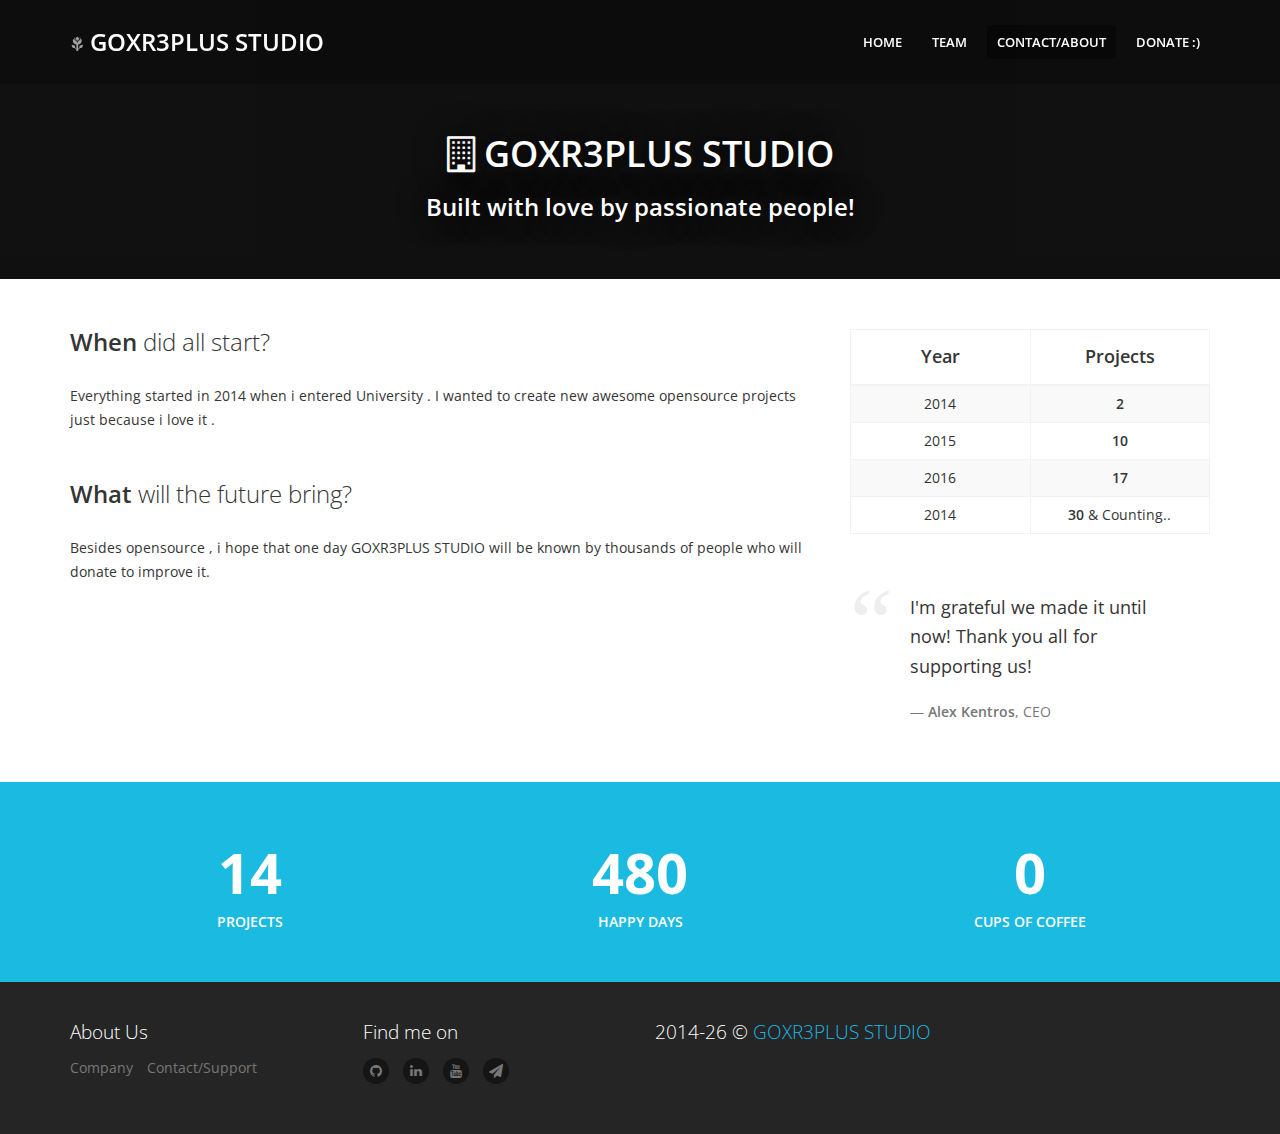
==== about.html @ ad584590 "New Website" ====
<!DOCTYPE html>
<!--[if IE 8]>         <html class="no-js lt-ie9"> <![endif]-->
<!--[if gt IE 8]><!-->
<html class="no-js">
<!--<![endif]-->

<head>
    <meta charset="utf-8">

    <title>GOXR3PLUS STUDIO</title>

    <meta name="description" content="GOXR3PLUS STUDIO">
    <meta name="author" content="GOXR3PLUS STUDIO">
    <meta name="robots" content="noindex, nofollow">

    <meta name="viewport" content="width=device-width,initial-scale=1,maximum-scale=1.0">

    <!-- Icons -->
    <!-- The following icons can be replaced with your own, they are used by desktop and mobile browsers -->
    <link rel="shortcut icon" href="img/favicon.ico">
    <!-- END Icons -->

    <!-- Stylesheets -->
    <!-- Bootstrap is included in its original form, unaltered -->
    <link rel="stylesheet" href="css/bootstrap.min.css">

    <!-- Related styles of various icon packs and plugins -->
    <link rel="stylesheet" href="css/plugins.css">

    <!-- The main stylesheet of this template. All Bootstrap overwrites are defined in here -->
    <link rel="stylesheet" href="css/main.css">

    <!-- The themes stylesheet of this template (for using specific theme color in individual elements - must included last) -->
    <link rel="stylesheet" href="css/themes.css">
    <!-- END Stylesheets -->

    <!-- Modernizr (browser feature detection library) & Respond.js (Enable responsive CSS code on browsers that don't support it, eg IE8) -->
    <script src="js/vendor/modernizr-2.7.1-respond-1.4.2.min.js"></script>
</head>

<body>
    <!-- Page Container -->
    <!-- In the PHP version you can set the following options from inc/config file -->
    <!-- 'boxed' class for a boxed layout -->
    <div id="page-container">
        <!-- Site Header -->
        <header>
            <div class="container">
                <!-- Site Logo -->
                <a href="index.html" class="site-logo">
                        <i class="gi gi-flower"></i> <strong>GOXR3PLUS STUDIO</strong>
                    </a>
                <!-- Site Logo -->

                <!-- Site Navigation -->
                <nav>
                    <!-- Menu Toggle -->
                    <!-- Toggles menu on small screens -->
                    <a href="javascript:void(0)" class="btn btn-default site-menu-toggle visible-xs visible-sm">
                            <i class="fa fa-bars"></i>
                        </a>
                    <!-- END Menu Toggle -->

                    <!-- Main Menu -->
                    <ul class="site-nav">
                        <!-- Toggles menu on small screens -->
                        <li class="visible-xs visible-sm">
                            <a href="javascript:void(0)" class="site-menu-toggle text-center">
                                    <i class="fa fa-times"></i>
                                </a>
                        </li>
                        <!-- END Menu Toggle -->
                        <li>
                            <a href="index.html">Home</a>
                        </li>
                        <li>
                            <a href="team.html">Team</a>
                        </li>
                        <li class="active">
                            <a href="about.html">Contact/About</a>
                        </li>
                        <li>
                            <a href="https://www.paypal.me/GOXR3PLUSCOMPANY" target="_blank">Donate :)</a>
                        </li>
                    </ul>
                    <!-- END Main Menu -->
                </nav>
                <!-- END Site Navigation -->
            </div>
        </header>
        <!-- END Site Header -->

        <!-- Media Container -->
        <div class="media-container">
            <!-- Intro -->
            <section class="site-section site-section-light site-section-top">
                <div class="container">
                    <h1 class="text-center animation-slideDown"><i class="fa fa-building-o"></i> <strong>GOXR3PLUS STUDIO</strong></h1>
                    <h2 class="h3 text-center animation-slideUp"><strong>Built with love by passionate people!</strong></h2>
                </div>
            </section>
            <!-- END Intro -->

            <!-- Gmaps.js (initialized in js/pages/about.js), for more examples you can check out http://hpneo.github.io/gmaps/examples.html -->
            <div id="gmap-top" class="media-map"></div>
        </div>
        <!-- END Media Container -->

        <!-- Company Info -->
        <section class="site-content site-section">
            <div class="container">
                <div class="row">
                    <div class="col-sm-8">
                        <div class="site-block">
                            <h3 class="site-heading"><strong>When</strong> did all start?</h3>
                            <p>Everything started in 2014 when i entered University . I wanted to create new awesome opensource projects just because i love it .</p>
                        </div>
                        <div class="site-block">
                            <h3 class="site-heading"><strong>What</strong> will the future bring?</h3>
                            <p>Besides opensource , i hope that one day GOXR3PLUS STUDIO will be known by thousands of people who will donate to improve it.</p>
                        </div>
                    </div>
                    <div class="col-sm-4">
                        <div class="site-block">
                            <table class="table table-bordered table-striped text-center">
                                <thead>
                                    <tr>
                                        <th class="text-center">Year</th>
                                        <th class="text-center">Projects</th>
                                    </tr>
                                </thead>
                                <tbody>
                                    <tr>
                                        <td style="width: 50%;">2014</td>
                                        <td><strong>2</strong></td>
                                    </tr>
                                    <tr>
                                        <td>2015</td>
                                        <td><strong>10</strong></td>
                                    </tr>
                                    <tr>
                                        <td>2016</td>
                                        <td><strong>17</strong></td>
                                    </tr>
                                    <tr>
                                        <td>2014</td>
                                        <td><strong>30</strong> &amp; Counting..</td>
                                    </tr>
                                </tbody>
                            </table>
                        </div>
                        <div class="site-block">
                            <blockquote>
                                <p>I'm grateful we made it until now! Thank you all for supporting us!</p>
                                <footer><strong>Alex Kentros</strong>, CEO</footer>
                            </blockquote>
                        </div>
                    </div>
                </div>
            </div>
        </section>
        <!-- END Company Info -->

        <!-- Quick Stats -->
        <section class="site-content site-section themed-background">
            <div class="container">
                <!-- Stats Row -->
                <!-- CountTo (initialized in js/app.js), for more examples you can check out https://github.com/mhuggins/jquery-countTo -->
                <div class="row" id="counters">
                    <div class="col-sm-6 col-md-4">
                        <div class="counter site-block">
                            <span data-toggle="countTo" data-to="30" data-after="+"></span>
                            <small>Projects</small>
                        </div>
                    </div>
                    <div class="col-sm-6 col-md-4">
                        <div class="counter site-block">
                            <span data-toggle="countTo" data-to="1000" data-after="+"></span>
                            <small>Happy Days</small>
                        </div>
                    </div>
                    <div class="col-sm-6 col-md-4">
                        <div class="counter site-block">
                            <span data-toggle="countTo" data-to="0"></span>
                            <small>Cups of Coffee</small>
                        </div>
                    </div>
                </div>
                <!-- END Stats Row -->
            </div>
        </section>
        <!-- END Quick Stats -->


        <!-- Footer -->
        <footer class="site-footer site-section">
            <div class="container">
                <!-- Footer Links -->
                <div class="row">
                    <div class="col-sm-6 col-md-3">
                        <h4 class="footer-heading">About Us</h4>
                        <ul class="footer-nav list-inline">
                            <li><a href="team.html">Company</a></li>
                            <li><a href="about.html">Contact/Support</a></li>
                        </ul>
                    </div>
                    <div class="col-sm-6 col-md-3">
                        <h4 class="footer-heading">Find me on</h4>
                        <ul class="footer-nav footer-nav-social list-inline">
                            <li><a href="https://github.com/goxr3plus" target="_blank"><i class="fa fa-github"></i></a></li>
                            <li><a href="https://gr.linkedin.com/in/alexander-kentros-042807121" target="_blank"><i class="fa fa-linkedin"></i></a></li>
                            <li><a href="https://www.youtube.com/channel/UCj7qnP36Ye7gsiqvhA3eALw" target="_blank"><i class="fa fa-youtube"></i></a></li>
                            <li><a href="goxr3plus@gmail.com" target="_blank"><i class="fa fa-send"></i></a></li>
                        </ul>
                    </div>
                    <div class="col-sm-6 col-md-6">
                        <h4 class="footer-heading"><span id="year-copy">2014</span> &copy; <a href="http://www.goxr3plus.co.nf" target="_blank">GOXR3PLUS STUDIO</a></h4>
                    </div>
                </div>
                <!-- END Footer Links -->
            </div>
        </footer>
        <!-- END Footer -->
    </div>
    <!-- END Page Container -->

    <!-- Scroll to top link, initialized in js/app.js - scrollToTop() -->
    <a href="#" id="to-top"><i class="fa fa-angle-up"></i></a>

    <!-- Include Jquery library from Google's CDN but if something goes wrong get Jquery from local file (Remove 'http:' if you have SSL) -->
    <script src="http://ajax.googleapis.com/ajax/libs/jquery/1.11.1/jquery.min.js"></script>
    <script>
        !window.jQuery && document.write(decodeURI('%3Cscript src="js/vendor/jquery-1.11.1.min.js"%3E%3C/script%3E'));

    </script>

    <!-- Bootstrap.js, Jquery plugins and Custom JS code -->
    <script src="js/vendor/bootstrap.min.js"></script>
    <script src="js/plugins.js"></script>
    <script src="js/app.js"></script>

    <!-- Google Maps API + Gmaps Plugin, must be loaded in the page you would like to use maps (Remove 'http:' if you have SSL) -->
    <script src="http://maps.google.com/maps/api/js?sensor=true"></script>
    <script src="js/helpers/gmaps.min.js"></script>

    <!-- Load and execute javascript code used only in this page -->
    <script src="js/pages/about.js"></script>
    <script>
        $(function() {
            About.init();
        });

    </script>
</body>

</html>
---- css/plugins.css ----
/*
 *  Document   : plugins.css
 *  Author     : Various
 *  Description: Stylesheet of various plugins in one file for consistency.
 *
 *  Includes (with shortcode):
 *      (#01fas) Font Awesome
 *      (#02gps) Glyphicons PRO
 *      (#03cas) CSS3 ANIMATION CHEAT SHEET
 *      (#04mps) Magnific Popup
 */

/*
=================================================================
(#01fas)  Font Awesome 4.1.0 by @davegandy - http://fontawesome.io - @fontawesome

License - http://fontawesome.io/license (Font: SIL OFL 1.1, CSS: MIT License)
=================================================================
 */
@font-face{font-family:'FontAwesome';src:url('fonts/fontawesome/fontawesome-webfont.eot?v=4.1.0');src:url('fonts/fontawesome/fontawesome-webfont.eot?#iefix&v=4.1.0') format('embedded-opentype'),url('fonts/fontawesome/fontawesome-webfont.woff?v=4.1.0') format('woff'),url('fonts/fontawesome/fontawesome-webfont.ttf?v=4.1.0') format('truetype'),url('fonts/fontawesome/fontawesome-webfont.svg?v=4.1.0#fontawesomeregular') format('svg');font-weight:normal;font-style:normal}.fa{display:inline-block;font-family:FontAwesome;font-style:normal;font-weight:normal;line-height:1;-webkit-font-smoothing:antialiased;-moz-osx-font-smoothing:grayscale}.fa-lg{font-size:1.33333333em;line-height:.75em;vertical-align:-15%}.fa-2x{font-size:2em}.fa-3x{font-size:3em}.fa-4x{font-size:4em}.fa-5x{font-size:5em}.fa-fw{width:1.28571429em;text-align:center}.fa-ul{padding-left:0;margin-left:2.14285714em;list-style-type:none}.fa-ul>li{position:relative}.fa-li{position:absolute;left:-2.14285714em;width:2.14285714em;top:.14285714em;text-align:center}.fa-li.fa-lg{left:-1.85714286em}.fa-border{padding:.2em .25em .15em;border:solid .08em #eee;border-radius:.1em}.pull-right{float:right}.pull-left{float:left}.fa.pull-left{margin-right:.3em}.fa.pull-right{margin-left:.3em}.fa-spin{-webkit-animation:spin 2s infinite linear;-moz-animation:spin 2s infinite linear;-o-animation:spin 2s infinite linear;animation:spin 2s infinite linear}@-moz-keyframes spin{0%{-moz-transform:rotate(0deg)}100%{-moz-transform:rotate(359deg)}}@-webkit-keyframes spin{0%{-webkit-transform:rotate(0deg)}100%{-webkit-transform:rotate(359deg)}}@-o-keyframes spin{0%{-o-transform:rotate(0deg)}100%{-o-transform:rotate(359deg)}}@keyframes spin{0%{-webkit-transform:rotate(0deg);transform:rotate(0deg)}100%{-webkit-transform:rotate(359deg);transform:rotate(359deg)}}.fa-rotate-90{filter:progid:DXImageTransform.Microsoft.BasicImage(rotation=1);-webkit-transform:rotate(90deg);-moz-transform:rotate(90deg);-ms-transform:rotate(90deg);-o-transform:rotate(90deg);transform:rotate(90deg)}.fa-rotate-180{filter:progid:DXImageTransform.Microsoft.BasicImage(rotation=2);-webkit-transform:rotate(180deg);-moz-transform:rotate(180deg);-ms-transform:rotate(180deg);-o-transform:rotate(180deg);transform:rotate(180deg)}.fa-rotate-270{filter:progid:DXImageTransform.Microsoft.BasicImage(rotation=3);-webkit-transform:rotate(270deg);-moz-transform:rotate(270deg);-ms-transform:rotate(270deg);-o-transform:rotate(270deg);transform:rotate(270deg)}.fa-flip-horizontal{filter:progid:DXImageTransform.Microsoft.BasicImage(rotation=0, mirror=1);-webkit-transform:scale(-1, 1);-moz-transform:scale(-1, 1);-ms-transform:scale(-1, 1);-o-transform:scale(-1, 1);transform:scale(-1, 1)}.fa-flip-vertical{filter:progid:DXImageTransform.Microsoft.BasicImage(rotation=2, mirror=1);-webkit-transform:scale(1, -1);-moz-transform:scale(1, -1);-ms-transform:scale(1, -1);-o-transform:scale(1, -1);transform:scale(1, -1)}.fa-stack{position:relative;display:inline-block;width:2em;height:2em;line-height:2em;vertical-align:middle}.fa-stack-1x,.fa-stack-2x{position:absolute;left:0;width:100%;text-align:center}.fa-stack-1x{line-height:inherit}.fa-stack-2x{font-size:2em}.fa-inverse{color:#fff}.fa-glass:before{content:"\f000"}.fa-music:before{content:"\f001"}.fa-search:before{content:"\f002"}.fa-envelope-o:before{content:"\f003"}.fa-heart:before{content:"\f004"}.fa-star:before{content:"\f005"}.fa-star-o:before{content:"\f006"}.fa-user:before{content:"\f007"}.fa-film:before{content:"\f008"}.fa-th-large:before{content:"\f009"}.fa-th:before{content:"\f00a"}.fa-th-list:before{content:"\f00b"}.fa-check:before{content:"\f00c"}.fa-times:before{content:"\f00d"}.fa-search-plus:before{content:"\f00e"}.fa-search-minus:before{content:"\f010"}.fa-power-off:before{content:"\f011"}.fa-signal:before{content:"\f012"}.fa-gear:before,.fa-cog:before{content:"\f013"}.fa-trash-o:before{content:"\f014"}.fa-home:before{content:"\f015"}.fa-file-o:before{content:"\f016"}.fa-clock-o:before{content:"\f017"}.fa-road:before{content:"\f018"}.fa-download:before{content:"\f019"}.fa-arrow-circle-o-down:before{content:"\f01a"}.fa-arrow-circle-o-up:before{content:"\f01b"}.fa-inbox:before{content:"\f01c"}.fa-play-circle-o:before{content:"\f01d"}.fa-rotate-right:before,.fa-repeat:before{content:"\f01e"}.fa-refresh:before{content:"\f021"}.fa-list-alt:before{content:"\f022"}.fa-lock:before{content:"\f023"}.fa-flag:before{content:"\f024"}.fa-headphones:before{content:"\f025"}.fa-volume-off:before{content:"\f026"}.fa-volume-down:before{content:"\f027"}.fa-volume-up:before{content:"\f028"}.fa-qrcode:before{content:"\f029"}.fa-barcode:before{content:"\f02a"}.fa-tag:before{content:"\f02b"}.fa-tags:before{content:"\f02c"}.fa-book:before{content:"\f02d"}.fa-bookmark:before{content:"\f02e"}.fa-print:before{content:"\f02f"}.fa-camera:before{content:"\f030"}.fa-font:before{content:"\f031"}.fa-bold:before{content:"\f032"}.fa-italic:before{content:"\f033"}.fa-text-height:before{content:"\f034"}.fa-text-width:before{content:"\f035"}.fa-align-left:before{content:"\f036"}.fa-align-center:before{content:"\f037"}.fa-align-right:before{content:"\f038"}.fa-align-justify:before{content:"\f039"}.fa-list:before{content:"\f03a"}.fa-dedent:before,.fa-outdent:before{content:"\f03b"}.fa-indent:before{content:"\f03c"}.fa-video-camera:before{content:"\f03d"}.fa-photo:before,.fa-image:before,.fa-picture-o:before{content:"\f03e"}.fa-pencil:before{content:"\f040"}.fa-map-marker:before{content:"\f041"}.fa-adjust:before{content:"\f042"}.fa-tint:before{content:"\f043"}.fa-edit:before,.fa-pencil-square-o:before{content:"\f044"}.fa-share-square-o:before{content:"\f045"}.fa-check-square-o:before{content:"\f046"}.fa-arrows:before{content:"\f047"}.fa-step-backward:before{content:"\f048"}.fa-fast-backward:before{content:"\f049"}.fa-backward:before{content:"\f04a"}.fa-play:before{content:"\f04b"}.fa-pause:before{content:"\f04c"}.fa-stop:before{content:"\f04d"}.fa-forward:before{content:"\f04e"}.fa-fast-forward:before{content:"\f050"}.fa-step-forward:before{content:"\f051"}.fa-eject:before{content:"\f052"}.fa-chevron-left:before{content:"\f053"}.fa-chevron-right:before{content:"\f054"}.fa-plus-circle:before{content:"\f055"}.fa-minus-circle:before{content:"\f056"}.fa-times-circle:before{content:"\f057"}.fa-check-circle:before{content:"\f058"}.fa-question-circle:before{content:"\f059"}.fa-info-circle:before{content:"\f05a"}.fa-crosshairs:before{content:"\f05b"}.fa-times-circle-o:before{content:"\f05c"}.fa-check-circle-o:before{content:"\f05d"}.fa-ban:before{content:"\f05e"}.fa-arrow-left:before{content:"\f060"}.fa-arrow-right:before{content:"\f061"}.fa-arrow-up:before{content:"\f062"}.fa-arrow-down:before{content:"\f063"}.fa-mail-forward:before,.fa-share:before{content:"\f064"}.fa-expand:before{content:"\f065"}.fa-compress:before{content:"\f066"}.fa-plus:before{content:"\f067"}.fa-minus:before{content:"\f068"}.fa-asterisk:before{content:"\f069"}.fa-exclamation-circle:before{content:"\f06a"}.fa-gift:before{content:"\f06b"}.fa-leaf:before{content:"\f06c"}.fa-fire:before{content:"\f06d"}.fa-eye:before{content:"\f06e"}.fa-eye-slash:before{content:"\f070"}.fa-warning:before,.fa-exclamation-triangle:before{content:"\f071"}.fa-plane:before{content:"\f072"}.fa-calendar:before{content:"\f073"}.fa-random:before{content:"\f074"}.fa-comment:before{content:"\f075"}.fa-magnet:before{content:"\f076"}.fa-chevron-up:before{content:"\f077"}.fa-chevron-down:before{content:"\f078"}.fa-retweet:before{content:"\f079"}.fa-shopping-cart:before{content:"\f07a"}.fa-folder:before{content:"\f07b"}.fa-folder-open:before{content:"\f07c"}.fa-arrows-v:before{content:"\f07d"}.fa-arrows-h:before{content:"\f07e"}.fa-bar-chart-o:before{content:"\f080"}.fa-twitter-square:before{content:"\f081"}.fa-facebook-square:before{content:"\f082"}.fa-camera-retro:before{content:"\f083"}.fa-key:before{content:"\f084"}.fa-gears:before,.fa-cogs:before{content:"\f085"}.fa-comments:before{content:"\f086"}.fa-thumbs-o-up:before{content:"\f087"}.fa-thumbs-o-down:before{content:"\f088"}.fa-star-half:before{content:"\f089"}.fa-heart-o:before{content:"\f08a"}.fa-sign-out:before{content:"\f08b"}.fa-linkedin-square:before{content:"\f08c"}.fa-thumb-tack:before{content:"\f08d"}.fa-external-link:before{content:"\f08e"}.fa-sign-in:before{content:"\f090"}.fa-trophy:before{content:"\f091"}.fa-github-square:before{content:"\f092"}.fa-upload:before{content:"\f093"}.fa-lemon-o:before{content:"\f094"}.fa-phone:before{content:"\f095"}.fa-square-o:before{content:"\f096"}.fa-bookmark-o:before{content:"\f097"}.fa-phone-square:before{content:"\f098"}.fa-twitter:before{content:"\f099"}.fa-facebook:before{content:"\f09a"}.fa-github:before{content:"\f09b"}.fa-unlock:before{content:"\f09c"}.fa-credit-card:before{content:"\f09d"}.fa-rss:before{content:"\f09e"}.fa-hdd-o:before{content:"\f0a0"}.fa-bullhorn:before{content:"\f0a1"}.fa-bell:before{content:"\f0f3"}.fa-certificate:before{content:"\f0a3"}.fa-hand-o-right:before{content:"\f0a4"}.fa-hand-o-left:before{content:"\f0a5"}.fa-hand-o-up:before{content:"\f0a6"}.fa-hand-o-down:before{content:"\f0a7"}.fa-arrow-circle-left:before{content:"\f0a8"}.fa-arrow-circle-right:before{content:"\f0a9"}.fa-arrow-circle-up:before{content:"\f0aa"}.fa-arrow-circle-down:before{content:"\f0ab"}.fa-globe:before{content:"\f0ac"}.fa-wrench:before{content:"\f0ad"}.fa-tasks:before{content:"\f0ae"}.fa-filter:before{content:"\f0b0"}.fa-briefcase:before{content:"\f0b1"}.fa-arrows-alt:before{content:"\f0b2"}.fa-group:before,.fa-users:before{content:"\f0c0"}.fa-chain:before,.fa-link:before{content:"\f0c1"}.fa-cloud:before{content:"\f0c2"}.fa-flask:before{content:"\f0c3"}.fa-cut:before,.fa-scissors:before{content:"\f0c4"}.fa-copy:before,.fa-files-o:before{content:"\f0c5"}.fa-paperclip:before{content:"\f0c6"}.fa-save:before,.fa-floppy-o:before{content:"\f0c7"}.fa-square:before{content:"\f0c8"}.fa-navicon:before,.fa-reorder:before,.fa-bars:before{content:"\f0c9"}.fa-list-ul:before{content:"\f0ca"}.fa-list-ol:before{content:"\f0cb"}.fa-strikethrough:before{content:"\f0cc"}.fa-underline:before{content:"\f0cd"}.fa-table:before{content:"\f0ce"}.fa-magic:before{content:"\f0d0"}.fa-truck:before{content:"\f0d1"}.fa-pinterest:before{content:"\f0d2"}.fa-pinterest-square:before{content:"\f0d3"}.fa-google-plus-square:before{content:"\f0d4"}.fa-google-plus:before{content:"\f0d5"}.fa-money:before{content:"\f0d6"}.fa-caret-down:before{content:"\f0d7"}.fa-caret-up:before{content:"\f0d8"}.fa-caret-left:before{content:"\f0d9"}.fa-caret-right:before{content:"\f0da"}.fa-columns:before{content:"\f0db"}.fa-unsorted:before,.fa-sort:before{content:"\f0dc"}.fa-sort-down:before,.fa-sort-desc:before{content:"\f0dd"}.fa-sort-up:before,.fa-sort-asc:before{content:"\f0de"}.fa-envelope:before{content:"\f0e0"}.fa-linkedin:before{content:"\f0e1"}.fa-rotate-left:before,.fa-undo:before{content:"\f0e2"}.fa-legal:before,.fa-gavel:before{content:"\f0e3"}.fa-dashboard:before,.fa-tachometer:before{content:"\f0e4"}.fa-comment-o:before{content:"\f0e5"}.fa-comments-o:before{content:"\f0e6"}.fa-flash:before,.fa-bolt:before{content:"\f0e7"}.fa-sitemap:before{content:"\f0e8"}.fa-umbrella:before{content:"\f0e9"}.fa-paste:before,.fa-clipboard:before{content:"\f0ea"}.fa-lightbulb-o:before{content:"\f0eb"}.fa-exchange:before{content:"\f0ec"}.fa-cloud-download:before{content:"\f0ed"}.fa-cloud-upload:before{content:"\f0ee"}.fa-user-md:before{content:"\f0f0"}.fa-stethoscope:before{content:"\f0f1"}.fa-suitcase:before{content:"\f0f2"}.fa-bell-o:before{content:"\f0a2"}.fa-coffee:before{content:"\f0f4"}.fa-cutlery:before{content:"\f0f5"}.fa-file-text-o:before{content:"\f0f6"}.fa-building-o:before{content:"\f0f7"}.fa-hospital-o:before{content:"\f0f8"}.fa-ambulance:before{content:"\f0f9"}.fa-medkit:before{content:"\f0fa"}.fa-fighter-jet:before{content:"\f0fb"}.fa-beer:before{content:"\f0fc"}.fa-h-square:before{content:"\f0fd"}.fa-plus-square:before{content:"\f0fe"}.fa-angle-double-left:before{content:"\f100"}.fa-angle-double-right:before{content:"\f101"}.fa-angle-double-up:before{content:"\f102"}.fa-angle-double-down:before{content:"\f103"}.fa-angle-left:before{content:"\f104"}.fa-angle-right:before{content:"\f105"}.fa-angle-up:before{content:"\f106"}.fa-angle-down:before{content:"\f107"}.fa-desktop:before{content:"\f108"}.fa-laptop:before{content:"\f109"}.fa-tablet:before{content:"\f10a"}.fa-mobile-phone:before,.fa-mobile:before{content:"\f10b"}.fa-circle-o:before{content:"\f10c"}.fa-quote-left:before{content:"\f10d"}.fa-quote-right:before{content:"\f10e"}.fa-spinner:before{content:"\f110"}.fa-circle:before{content:"\f111"}.fa-mail-reply:before,.fa-reply:before{content:"\f112"}.fa-github-alt:before{content:"\f113"}.fa-folder-o:before{content:"\f114"}.fa-folder-open-o:before{content:"\f115"}.fa-smile-o:before{content:"\f118"}.fa-frown-o:before{content:"\f119"}.fa-meh-o:before{content:"\f11a"}.fa-gamepad:before{content:"\f11b"}.fa-keyboard-o:before{content:"\f11c"}.fa-flag-o:before{content:"\f11d"}.fa-flag-checkered:before{content:"\f11e"}.fa-terminal:before{content:"\f120"}.fa-code:before{content:"\f121"}.fa-mail-reply-all:before,.fa-reply-all:before{content:"\f122"}.fa-star-half-empty:before,.fa-star-half-full:before,.fa-star-half-o:before{content:"\f123"}.fa-location-arrow:before{content:"\f124"}.fa-crop:before{content:"\f125"}.fa-code-fork:before{content:"\f126"}.fa-unlink:before,.fa-chain-broken:before{content:"\f127"}.fa-question:before{content:"\f128"}.fa-info:before{content:"\f129"}.fa-exclamation:before{content:"\f12a"}.fa-superscript:before{content:"\f12b"}.fa-subscript:before{content:"\f12c"}.fa-eraser:before{content:"\f12d"}.fa-puzzle-piece:before{content:"\f12e"}.fa-microphone:before{content:"\f130"}.fa-microphone-slash:before{content:"\f131"}.fa-shield:before{content:"\f132"}.fa-calendar-o:before{content:"\f133"}.fa-fire-extinguisher:before{content:"\f134"}.fa-rocket:before{content:"\f135"}.fa-maxcdn:before{content:"\f136"}.fa-chevron-circle-left:before{content:"\f137"}.fa-chevron-circle-right:before{content:"\f138"}.fa-chevron-circle-up:before{content:"\f139"}.fa-chevron-circle-down:before{content:"\f13a"}.fa-html5:before{content:"\f13b"}.fa-css3:before{content:"\f13c"}.fa-anchor:before{content:"\f13d"}.fa-unlock-alt:before{content:"\f13e"}.fa-bullseye:before{content:"\f140"}.fa-ellipsis-h:before{content:"\f141"}.fa-ellipsis-v:before{content:"\f142"}.fa-rss-square:before{content:"\f143"}.fa-play-circle:before{content:"\f144"}.fa-ticket:before{content:"\f145"}.fa-minus-square:before{content:"\f146"}.fa-minus-square-o:before{content:"\f147"}.fa-level-up:before{content:"\f148"}.fa-level-down:before{content:"\f149"}.fa-check-square:before{content:"\f14a"}.fa-pencil-square:before{content:"\f14b"}.fa-external-link-square:before{content:"\f14c"}.fa-share-square:before{content:"\f14d"}.fa-compass:before{content:"\f14e"}.fa-toggle-down:before,.fa-caret-square-o-down:before{content:"\f150"}.fa-toggle-up:before,.fa-caret-square-o-up:before{content:"\f151"}.fa-toggle-right:before,.fa-caret-square-o-right:before{content:"\f152"}.fa-euro:before,.fa-eur:before{content:"\f153"}.fa-gbp:before{content:"\f154"}.fa-dollar:before,.fa-usd:before{content:"\f155"}.fa-rupee:before,.fa-inr:before{content:"\f156"}.fa-cny:before,.fa-rmb:before,.fa-yen:before,.fa-jpy:before{content:"\f157"}.fa-ruble:before,.fa-rouble:before,.fa-rub:before{content:"\f158"}.fa-won:before,.fa-krw:before{content:"\f159"}.fa-bitcoin:before,.fa-btc:before{content:"\f15a"}.fa-file:before{content:"\f15b"}.fa-file-text:before{content:"\f15c"}.fa-sort-alpha-asc:before{content:"\f15d"}.fa-sort-alpha-desc:before{content:"\f15e"}.fa-sort-amount-asc:before{content:"\f160"}.fa-sort-amount-desc:before{content:"\f161"}.fa-sort-numeric-asc:before{content:"\f162"}.fa-sort-numeric-desc:before{content:"\f163"}.fa-thumbs-up:before{content:"\f164"}.fa-thumbs-down:before{content:"\f165"}.fa-youtube-square:before{content:"\f166"}.fa-youtube:before{content:"\f167"}.fa-xing:before{content:"\f168"}.fa-xing-square:before{content:"\f169"}.fa-youtube-play:before{content:"\f16a"}.fa-dropbox:before{content:"\f16b"}.fa-stack-overflow:before{content:"\f16c"}.fa-instagram:before{content:"\f16d"}.fa-flickr:before{content:"\f16e"}.fa-adn:before{content:"\f170"}.fa-bitbucket:before{content:"\f171"}.fa-bitbucket-square:before{content:"\f172"}.fa-tumblr:before{content:"\f173"}.fa-tumblr-square:before{content:"\f174"}.fa-long-arrow-down:before{content:"\f175"}.fa-long-arrow-up:before{content:"\f176"}.fa-long-arrow-left:before{content:"\f177"}.fa-long-arrow-right:before{content:"\f178"}.fa-apple:before{content:"\f179"}.fa-windows:before{content:"\f17a"}.fa-android:before{content:"\f17b"}.fa-linux:before{content:"\f17c"}.fa-dribbble:before{content:"\f17d"}.fa-skype:before{content:"\f17e"}.fa-foursquare:before{content:"\f180"}.fa-trello:before{content:"\f181"}.fa-female:before{content:"\f182"}.fa-male:before{content:"\f183"}.fa-gittip:before{content:"\f184"}.fa-sun-o:before{content:"\f185"}.fa-moon-o:before{content:"\f186"}.fa-archive:before{content:"\f187"}.fa-bug:before{content:"\f188"}.fa-vk:before{content:"\f189"}.fa-weibo:before{content:"\f18a"}.fa-renren:before{content:"\f18b"}.fa-pagelines:before{content:"\f18c"}.fa-stack-exchange:before{content:"\f18d"}.fa-arrow-circle-o-right:before{content:"\f18e"}.fa-arrow-circle-o-left:before{content:"\f190"}.fa-toggle-left:before,.fa-caret-square-o-left:before{content:"\f191"}.fa-dot-circle-o:before{content:"\f192"}.fa-wheelchair:before{content:"\f193"}.fa-vimeo-square:before{content:"\f194"}.fa-turkish-lira:before,.fa-try:before{content:"\f195"}.fa-plus-square-o:before{content:"\f196"}.fa-space-shuttle:before{content:"\f197"}.fa-slack:before{content:"\f198"}.fa-envelope-square:before{content:"\f199"}.fa-wordpress:before{content:"\f19a"}.fa-openid:before{content:"\f19b"}.fa-institution:before,.fa-bank:before,.fa-university:before{content:"\f19c"}.fa-mortar-board:before,.fa-graduation-cap:before{content:"\f19d"}.fa-yahoo:before{content:"\f19e"}.fa-google:before{content:"\f1a0"}.fa-reddit:before{content:"\f1a1"}.fa-reddit-square:before{content:"\f1a2"}.fa-stumbleupon-circle:before{content:"\f1a3"}.fa-stumbleupon:before{content:"\f1a4"}.fa-delicious:before{content:"\f1a5"}.fa-digg:before{content:"\f1a6"}.fa-pied-piper-square:before,.fa-pied-piper:before{content:"\f1a7"}.fa-pied-piper-alt:before{content:"\f1a8"}.fa-drupal:before{content:"\f1a9"}.fa-joomla:before{content:"\f1aa"}.fa-language:before{content:"\f1ab"}.fa-fax:before{content:"\f1ac"}.fa-building:before{content:"\f1ad"}.fa-child:before{content:"\f1ae"}.fa-paw:before{content:"\f1b0"}.fa-spoon:before{content:"\f1b1"}.fa-cube:before{content:"\f1b2"}.fa-cubes:before{content:"\f1b3"}.fa-behance:before{content:"\f1b4"}.fa-behance-square:before{content:"\f1b5"}.fa-steam:before{content:"\f1b6"}.fa-steam-square:before{content:"\f1b7"}.fa-recycle:before{content:"\f1b8"}.fa-automobile:before,.fa-car:before{content:"\f1b9"}.fa-cab:before,.fa-taxi:before{content:"\f1ba"}.fa-tree:before{content:"\f1bb"}.fa-spotify:before{content:"\f1bc"}.fa-deviantart:before{content:"\f1bd"}.fa-soundcloud:before{content:"\f1be"}.fa-database:before{content:"\f1c0"}.fa-file-pdf-o:before{content:"\f1c1"}.fa-file-word-o:before{content:"\f1c2"}.fa-file-excel-o:before{content:"\f1c3"}.fa-file-powerpoint-o:before{content:"\f1c4"}.fa-file-photo-o:before,.fa-file-picture-o:before,.fa-file-image-o:before{content:"\f1c5"}.fa-file-zip-o:before,.fa-file-archive-o:before{content:"\f1c6"}.fa-file-sound-o:before,.fa-file-audio-o:before{content:"\f1c7"}.fa-file-movie-o:before,.fa-file-video-o:before{content:"\f1c8"}.fa-file-code-o:before{content:"\f1c9"}.fa-vine:before{content:"\f1ca"}.fa-codepen:before{content:"\f1cb"}.fa-jsfiddle:before{content:"\f1cc"}.fa-life-bouy:before,.fa-life-saver:before,.fa-support:before,.fa-life-ring:before{content:"\f1cd"}.fa-circle-o-notch:before{content:"\f1ce"}.fa-ra:before,.fa-rebel:before{content:"\f1d0"}.fa-ge:before,.fa-empire:before{content:"\f1d1"}.fa-git-square:before{content:"\f1d2"}.fa-git:before{content:"\f1d3"}.fa-hacker-news:before{content:"\f1d4"}.fa-tencent-weibo:before{content:"\f1d5"}.fa-qq:before{content:"\f1d6"}.fa-wechat:before,.fa-weixin:before{content:"\f1d7"}.fa-send:before,.fa-paper-plane:before{content:"\f1d8"}.fa-send-o:before,.fa-paper-plane-o:before{content:"\f1d9"}.fa-history:before{content:"\f1da"}.fa-circle-thin:before{content:"\f1db"}.fa-header:before{content:"\f1dc"}.fa-paragraph:before{content:"\f1dd"}.fa-sliders:before{content:"\f1de"}.fa-share-alt:before{content:"\f1e0"}.fa-share-alt-square:before{content:"\f1e1"}.fa-bomb:before{content:"\f1e2"}

/*
=================================================================
(#02gps) Glyphicons PRO

Project:  GLYPHICONS
Author:   Jan Kovarik - www.glyphicons.com
Twitter:  @jankovarik
=================================================================
*/
@font-face{font-family:'Glyphicons Regular';src:url(fonts/glyphicons.pro/glyphicons-regular.eot);src:url(fonts/glyphicons.pro/glyphicons-regular.eot?#iefix) format('embedded-opentype'),url(fonts/glyphicons.pro/glyphicons-regular.woff) format('woff'),url(fonts/glyphicons.pro/glyphicons-regular.ttf) format('truetype'),url(fonts/glyphicons.pro/glyphicons-regular.svg#glyphiconsregular) format('svg')}@font-face{font-family:'Glyphicons Halflings Regular';src:url(fonts/glyphicons.halflings.pro/glyphicons-halflings-regular.eot);src:url(fonts/glyphicons.halflings.pro/glyphicons-halflings-regular.eot?#iefix) format('embedded-opentype'),url(fonts/glyphicons.halflings.pro/glyphicons-halflings-regular.woff) format('woff'),url(fonts/glyphicons.halflings.pro/glyphicons-halflings-regular.ttf) format('truetype'),url(fonts/glyphicons.halflings.pro/glyphicons-halflings-regular.svg#glyphicons_halflingsregular) format('svg')}@font-face{font-family:'Glyphicons Social Regular';src:url(fonts/glyphicons.social.pro/glyphicons-social-regular.eot);src:url(fonts/glyphicons.social.pro/glyphicons-social-regular.eot?#iefix) format('embedded-opentype'),url(fonts/glyphicons.social.pro/glyphicons-social-regular.woff) format('woff'),url(fonts/glyphicons.social.pro/glyphicons-social-regular.ttf) format('truetype'),url(fonts/glyphicons.social.pro/glyphicons-social-regular.svg#glyphicons_socialregular) format('svg')}@font-face{font-family:'Glyphicons Filetypes Regular';src:url(fonts/glyphicons.filetypes.pro/glyphicons-filetypes-regular.eot);src:url(fonts/glyphicons.filetypes.pro/glyphicons-filetypes-regular.eot?#iefix) format('embedded-opentype'),url(fonts/glyphicons.filetypes.pro/glyphicons-filetypes-regular.woff) format('woff'),url(fonts/glyphicons.filetypes.pro/glyphicons-filetypes-regular.ttf) format('truetype'),url(fonts/glyphicons.filetypes.pro/glyphicons-filetypes-regular.svg#glyphicons_filetypesregular) format('svg')}.fi,.gi,.hi,.si{display:inline-block;font-style:normal;font-weight:400;line-height:.8;vertical-align:middle;-webkit-font-smoothing:antialiased;-moz-osx-font-smoothing:grayscale}.gi{font-family:'Glyphicons Regular'}.hi{font-family:'Glyphicons Halflings Regular'}.si{font-family:'Glyphicons Social Regular'}.fi{font-family:'Glyphicons Filetypes Regular'}.gi-white{color:#fff}.gi-glass:before{content:"\E001"}.gi-leaf:before{content:"\E002"}.gi-dog:before{content:"\E003"}.gi-user:before{content:"\E004"}.gi-girl:before{content:"\E005"}.gi-car:before{content:"\E006"}.gi-user_add:before{content:"\E007"}.gi-user_remove:before{content:"\E008"}.gi-film:before{content:"\E009"}.gi-magic:before{content:"\E010"}.gi-envelope:before{content:"\2709"}.gi-camera:before{content:"\E011"}.gi-heart:before{content:"\E013"}.gi-beach_umbrella:before{content:"\E014"}.gi-train:before{content:"\E015"}.gi-print:before{content:"\E016"}.gi-bin:before{content:"\E017"}.gi-music:before{content:"\E018"}.gi-note:before{content:"\E019"}.gi-heart_empty:before{content:"\E020"}.gi-home:before{content:"\E021"}.gi-snowflake:before{content:"\2744"}.gi-fire:before{content:"\E023"}.gi-magnet:before{content:"\E024"}.gi-parents:before{content:"\E025"}.gi-binoculars:before{content:"\E026"}.gi-road:before{content:"\E027"}.gi-search:before{content:"\E028"}.gi-cars:before{content:"\E029"}.gi-notes_2:before{content:"\E030"}.gi-pencil:before{content:"\270F"}.gi-bus:before{content:"\E032"}.gi-wifi_alt:before{content:"\E033"}.gi-luggage:before{content:"\E034"}.gi-old_man:before{content:"\E035"}.gi-woman:before{content:"\E036"}.gi-file:before{content:"\E037"}.gi-coins:before{content:"\E038"}.gi-airplane:before{content:"\2708"}.gi-notes:before{content:"\E040"}.gi-stats:before{content:"\E041"}.gi-charts:before{content:"\E042"}.gi-pie_chart:before{content:"\E043"}.gi-group:before{content:"\E044"}.gi-keys:before{content:"\E045"}.gi-calendar:before{content:"\E046"}.gi-router:before{content:"\E047"}.gi-camera_small:before{content:"\E048"}.gi-dislikes:before{content:"\E049"}.gi-star:before{content:"\E050"}.gi-link:before{content:"\E051"}.gi-eye_open:before{content:"\E052"}.gi-eye_close:before{content:"\E053"}.gi-alarm:before{content:"\E054"}.gi-clock:before{content:"\E055"}.gi-stopwatch:before{content:"\E056"}.gi-projector:before{content:"\E057"}.gi-history:before{content:"\E058"}.gi-truck:before{content:"\E059"}.gi-cargo:before{content:"\E060"}.gi-compass:before{content:"\E061"}.gi-keynote:before{content:"\E062"}.gi-paperclip:before{content:"\E063"}.gi-power:before{content:"\E064"}.gi-lightbulb:before{content:"\E065"}.gi-tag:before{content:"\E066"}.gi-tags:before{content:"\E067"}.gi-cleaning:before{content:"\E068"}.gi-ruller:before{content:"\E069"}.gi-gift:before{content:"\E070"}.gi-umbrella:before{content:"\2602"}.gi-book:before{content:"\E072"}.gi-bookmark:before{content:"\E073"}.gi-wifi:before{content:"\E074"}.gi-cup:before{content:"\E075"}.gi-stroller:before{content:"\E076"}.gi-headphones:before{content:"\E077"}.gi-headset:before{content:"\E078"}.gi-warning_sign:before{content:"\E079"}.gi-signal:before{content:"\E080"}.gi-retweet:before{content:"\E081"}.gi-refresh:before{content:"\E082"}.gi-roundabout:before{content:"\E083"}.gi-random:before{content:"\E084"}.gi-heat:before{content:"\E085"}.gi-repeat:before{content:"\E086"}.gi-display:before{content:"\E087"}.gi-log_book:before{content:"\E088"}.gi-address_book:before{content:"\E089"}.gi-building:before{content:"\E090"}.gi-eyedropper:before{content:"\E091"}.gi-adjust:before{content:"\E092"}.gi-tint:before{content:"\E093"}.gi-crop:before{content:"\E094"}.gi-vector_path_square:before{content:"\E095"}.gi-vector_path_circle:before{content:"\E096"}.gi-vector_path_polygon:before{content:"\E097"}.gi-vector_path_line:before{content:"\E098"}.gi-vector_path_curve:before{content:"\E099"}.gi-vector_path_all:before{content:"\E100"}.gi-font:before{content:"\E101"}.gi-italic:before{content:"\E102"}.gi-bold:before{content:"\E103"}.gi-text_underline:before{content:"\E104"}.gi-text_strike:before{content:"\E105"}.gi-text_height:before{content:"\E106"}.gi-text_width:before{content:"\E107"}.gi-text_resize:before{content:"\E108"}.gi-left_indent:before{content:"\E109"}.gi-right_indent:before{content:"\E110"}.gi-align_left:before{content:"\E111"}.gi-align_center:before{content:"\E112"}.gi-align_right:before{content:"\E113"}.gi-justify:before{content:"\E114"}.gi-list:before{content:"\E115"}.gi-text_smaller:before{content:"\E116"}.gi-text_bigger:before{content:"\E117"}.gi-embed:before{content:"\E118"}.gi-embed_close:before{content:"\E119"}.gi-table:before{content:"\E120"}.gi-message_full:before{content:"\E121"}.gi-message_empty:before{content:"\E122"}.gi-message_in:before{content:"\E123"}.gi-message_out:before{content:"\E124"}.gi-message_plus:before{content:"\E125"}.gi-message_minus:before{content:"\E126"}.gi-message_ban:before{content:"\E127"}.gi-message_flag:before{content:"\E128"}.gi-message_lock:before{content:"\E129"}.gi-message_new:before{content:"\E130"}.gi-inbox:before{content:"\E131"}.gi-inbox_plus:before{content:"\E132"}.gi-inbox_minus:before{content:"\E133"}.gi-inbox_lock:before{content:"\E134"}.gi-inbox_in:before{content:"\E135"}.gi-inbox_out:before{content:"\E136"}.gi-cogwheel:before{content:"\E137"}.gi-cogwheels:before{content:"\E138"}.gi-picture:before{content:"\E139"}.gi-adjust_alt:before{content:"\E140"}.gi-database_lock:before{content:"\E141"}.gi-database_plus:before{content:"\E142"}.gi-database_minus:before{content:"\E143"}.gi-database_ban:before{content:"\E144"}.gi-folder_open:before{content:"\E145"}.gi-folder_plus:before{content:"\E146"}.gi-folder_minus:before{content:"\E147"}.gi-folder_lock:before{content:"\E148"}.gi-folder_flag:before{content:"\E149"}.gi-folder_new:before{content:"\E150"}.gi-edit:before{content:"\E151"}.gi-new_window:before{content:"\E152"}.gi-check:before{content:"\E153"}.gi-unchecked:before{content:"\E154"}.gi-more_windows:before{content:"\E155"}.gi-show_big_thumbnails:before{content:"\E156"}.gi-show_thumbnails:before{content:"\E157"}.gi-show_thumbnails_with_lines:before{content:"\E158"}.gi-show_lines:before{content:"\E159"}.gi-playlist:before{content:"\E160"}.gi-imac:before{content:"\E161"}.gi-macbook:before{content:"\E162"}.gi-ipad:before{content:"\E163"}.gi-iphone:before{content:"\E164"}.gi-iphone_transfer:before{content:"\E165"}.gi-iphone_exchange:before{content:"\E166"}.gi-ipod:before{content:"\E167"}.gi-ipod_shuffle:before{content:"\E168"}.gi-ear_plugs:before{content:"\E169"}.gi-record:before{content:"\E170"}.gi-step_backward:before{content:"\E171"}.gi-fast_backward:before{content:"\E172"}.gi-rewind:before{content:"\E173"}.gi-play:before{content:"\E174"}.gi-pause:before{content:"\E175"}.gi-stop:before{content:"\E176"}.gi-forward:before{content:"\E177"}.gi-fast_forward:before{content:"\E178"}.gi-step_forward:before{content:"\E179"}.gi-eject:before{content:"\E180"}.gi-facetime_video:before{content:"\E181"}.gi-download_alt:before{content:"\E182"}.gi-mute:before{content:"\E183"}.gi-volume_down:before{content:"\E184"}.gi-volume_up:before{content:"\E185"}.gi-screenshot:before{content:"\E186"}.gi-move:before{content:"\E187"}.gi-more:before{content:"\E188"}.gi-brightness_reduce:before{content:"\E189"}.gi-brightness_increase:before{content:"\E190"}.gi-circle_plus:before{content:"\E191"}.gi-circle_minus:before{content:"\E192"}.gi-circle_remove:before{content:"\E193"}.gi-circle_ok:before{content:"\E194"}.gi-circle_question_mark:before{content:"\E195"}.gi-circle_info:before{content:"\E196"}.gi-circle_exclamation_mark:before{content:"\E197"}.gi-remove:before{content:"\E198"}.gi-ok:before{content:"\E199"}.gi-ban:before{content:"\E200"}.gi-download:before{content:"\E201"}.gi-upload:before{content:"\E202"}.gi-shopping_cart:before{content:"\E203"}.gi-lock:before{content:"\E204"}.gi-unlock:before{content:"\E205"}.gi-electricity:before{content:"\E206"}.gi-ok_2:before{content:"\E207"}.gi-remove_2:before{content:"\E208"}.gi-cart_out:before{content:"\E209"}.gi-cart_in:before{content:"\E210"}.gi-left_arrow:before{content:"\E211"}.gi-right_arrow:before{content:"\E212"}.gi-down_arrow:before{content:"\E213"}.gi-up_arrow:before{content:"\E214"}.gi-resize_small:before{content:"\E215"}.gi-resize_full:before{content:"\E216"}.gi-circle_arrow_left:before{content:"\E217"}.gi-circle_arrow_right:before{content:"\E218"}.gi-circle_arrow_top:before{content:"\E219"}.gi-circle_arrow_down:before{content:"\E220"}.gi-play_button:before{content:"\E221"}.gi-unshare:before{content:"\E222"}.gi-share:before{content:"\E223"}.gi-chevron-right:before{content:"\E224"}.gi-chevron-left:before{content:"\E225"}.gi-bluetooth:before{content:"\E226"}.gi-euro:before{content:"\20AC"}.gi-usd:before{content:"\E228"}.gi-gbp:before{content:"\E229"}.gi-retweet_2:before{content:"\E230"}.gi-moon:before{content:"\E231"}.gi-sun:before{content:"\2609"}.gi-cloud:before{content:"\2601"}.gi-direction:before{content:"\E234"}.gi-brush:before{content:"\E235"}.gi-pen:before{content:"\E236"}.gi-zoom_in:before{content:"\E237"}.gi-zoom_out:before{content:"\E238"}.gi-pin:before{content:"\E239"}.gi-albums:before{content:"\E240"}.gi-rotation_lock:before{content:"\E241"}.gi-flash:before{content:"\E242"}.gi-google_maps:before{content:"\E243"}.gi-anchor:before{content:"\2693"}.gi-conversation:before{content:"\E245"}.gi-chat:before{content:"\E246"}.gi-male:before{content:"\E247"}.gi-female:before{content:"\E248"}.gi-asterisk:before{content:"\002A"}.gi-divide:before{content:"\00F7"}.gi-snorkel_diving:before{content:"\E251"}.gi-scuba_diving:before{content:"\E252"}.gi-oxygen_bottle:before{content:"\E253"}.gi-fins:before{content:"\E254"}.gi-fishes:before{content:"\E255"}.gi-boat:before{content:"\E256"}.gi-delete:before{content:"\E257"}.gi-sheriffs_star:before{content:"\E258"}.gi-qrcode:before{content:"\E259"}.gi-barcode:before{content:"\E260"}.gi-pool:before{content:"\E261"}.gi-buoy:before{content:"\E262"}.gi-spade:before{content:"\E263"}.gi-bank:before{content:"\E264"}.gi-vcard:before{content:"\E265"}.gi-electrical_plug:before{content:"\E266"}.gi-flag:before{content:"\E267"}.gi-credit_card:before{content:"\E268"}.gi-keyboard-wireless:before{content:"\E269"}.gi-keyboard-wired:before{content:"\E270"}.gi-shield:before{content:"\E271"}.gi-ring:before{content:"\02DA"}.gi-cake:before{content:"\E273"}.gi-drink:before{content:"\E274"}.gi-beer:before{content:"\E275"}.gi-fast_food:before{content:"\E276"}.gi-cutlery:before{content:"\E277"}.gi-pizza:before{content:"\E278"}.gi-birthday_cake:before{content:"\E279"}.gi-tablet:before{content:"\E280"}.gi-settings:before{content:"\E281"}.gi-bullets:before{content:"\E282"}.gi-cardio:before{content:"\E283"}.gi-t-shirt:before{content:"\E284"}.gi-pants:before{content:"\E285"}.gi-sweater:before{content:"\E286"}.gi-fabric:before{content:"\E287"}.gi-leather:before{content:"\E288"}.gi-scissors:before{content:"\E289"}.gi-bomb:before{content:"\E290"}.gi-skull:before{content:"\E291"}.gi-celebration:before{content:"\E292"}.gi-tea_kettle:before{content:"\E293"}.gi-french_press:before{content:"\E294"}.gi-coffee_cup:before{content:"\E295"}.gi-pot:before{content:"\E296"}.gi-grater:before{content:"\E297"}.gi-kettle:before{content:"\E298"}.gi-hospital:before{content:"\E299"}.gi-hospital_h:before{content:"\E300"}.gi-microphone:before{content:"\E301"}.gi-webcam:before{content:"\E302"}.gi-temple_christianity_church:before{content:"\E303"}.gi-temple_islam:before{content:"\E304"}.gi-temple_hindu:before{content:"\E305"}.gi-temple_buddhist:before{content:"\E306"}.gi-bicycle:before{content:"\E307"}.gi-life_preserver:before{content:"\E308"}.gi-share_alt:before{content:"\E309"}.gi-comments:before{content:"\E310"}.gi-flower:before{content:"\2698"}.gi-baseball:before{content:"\26BE"}.gi-rugby:before{content:"\E313"}.gi-ax:before{content:"\E314"}.gi-table_tennis:before{content:"\E315"}.gi-bowling:before{content:"\E316"}.gi-tree_conifer:before{content:"\E317"}.gi-tree_deciduous:before{content:"\E318"}.gi-more_items:before{content:"\E319"}.gi-sort:before{content:"\E320"}.gi-filter:before{content:"\E321"}.gi-gamepad:before{content:"\E322"}.gi-playing_dices:before{content:"\E323"}.gi-calculator:before{content:"\E324"}.gi-tie:before{content:"\E325"}.gi-wallet:before{content:"\E326"}.gi-piano:before{content:"\E327"}.gi-sampler:before{content:"\E328"}.gi-podium:before{content:"\E329"}.gi-soccer_ball:before{content:"\E330"}.gi-blog:before{content:"\E331"}.gi-dashboard:before{content:"\E332"}.gi-certificate:before{content:"\E333"}.gi-bell:before{content:"\E334"}.gi-candle:before{content:"\E335"}.gi-pushpin:before{content:"\E336"}.gi-iphone_shake:before{content:"\E337"}.gi-pin_flag:before{content:"\E338"}.gi-turtle:before{content:"\E339"}.gi-rabbit:before{content:"\E340"}.gi-globe:before{content:"\E341"}.gi-briefcase:before{content:"\E342"}.gi-hdd:before{content:"\E343"}.gi-thumbs_up:before{content:"\E344"}.gi-thumbs_down:before{content:"\E345"}.gi-hand_right:before{content:"\E346"}.gi-hand_left:before{content:"\E347"}.gi-hand_up:before{content:"\E348"}.gi-hand_down:before{content:"\E349"}.gi-fullscreen:before{content:"\E350"}.gi-shopping_bag:before{content:"\E351"}.gi-book_open:before{content:"\E352"}.gi-nameplate:before{content:"\E353"}.gi-nameplate_alt:before{content:"\E354"}.gi-vases:before{content:"\E355"}.gi-bullhorn:before{content:"\E356"}.gi-dumbbell:before{content:"\E357"}.gi-suitcase:before{content:"\E358"}.gi-file_import:before{content:"\E359"}.gi-file_export:before{content:"\E360"}.gi-bug:before{content:"\E361"}.gi-crown:before{content:"\E362"}.gi-smoking:before{content:"\E363"}.gi-cloud-download:before{content:"\E364"}.gi-cloud-upload:before{content:"\E365"}.gi-restart:before{content:"\E366"}.gi-security_camera:before{content:"\E367"}.gi-expand:before{content:"\E368"}.gi-collapse:before{content:"\E369"}.gi-collapse_top:before{content:"\E370"}.gi-globe_af:before{content:"\E371"}.gi-global:before{content:"\E372"}.gi-spray:before{content:"\E373"}.gi-nails:before{content:"\E374"}.gi-claw_hammer:before{content:"\E375"}.gi-classic_hammer:before{content:"\E376"}.gi-hand_saw:before{content:"\E377"}.gi-riflescope:before{content:"\E378"}.gi-electrical_socket_eu:before{content:"\E379"}.gi-electrical_socket_us:before{content:"\E380"}.gi-message_forward:before{content:"\E381"}.gi-coat_hanger:before{content:"\E382"}.gi-dress:before{content:"\E383"}.gi-bathrobe:before{content:"\E384"}.gi-shirt:before{content:"\E385"}.gi-underwear:before{content:"\E386"}.gi-log_in:before{content:"\E387"}.gi-log_out:before{content:"\E388"}.gi-exit:before{content:"\E389"}.gi-new_window_alt:before{content:"\E390"}.gi-video_sd:before{content:"\E391"}.gi-video_hd:before{content:"\E392"}.gi-subtitles:before{content:"\E393"}.gi-sound_stereo:before{content:"\E394"}.gi-sound_dolby:before{content:"\E395"}.gi-sound_5_1:before{content:"\E396"}.gi-sound_6_1:before{content:"\E397"}.gi-sound_7_1:before{content:"\E398"}.gi-copyright_mark:before{content:"\E399"}.gi-registration_mark:before{content:"\E400"}.gi-radar:before{content:"\E401"}.gi-skateboard:before{content:"\E402"}.gi-golf_course:before{content:"\E403"}.gi-sorting:before{content:"\E404"}.gi-sort-by-alphabet:before{content:"\E405"}.gi-sort-by-alphabet-alt:before{content:"\E406"}.gi-sort-by-order:before{content:"\E407"}.gi-sort-by-order-alt:before{content:"\E408"}.gi-sort-by-attributes:before{content:"\E409"}.gi-sort-by-attributes-alt:before{content:"\E410"}.gi-compressed:before{content:"\E411"}.gi-package:before{content:"\E412"}.gi-cloud_plus:before{content:"\E413"}.gi-cloud_minus:before{content:"\E414"}.gi-disk_save:before{content:"\E415"}.gi-disk_open:before{content:"\E416"}.gi-disk_saved:before{content:"\E417"}.gi-disk_remove:before{content:"\E418"}.gi-disk_import:before{content:"\E419"}.gi-disk_export:before{content:"\E420"}.gi-tower:before{content:"\E421"}.gi-send:before{content:"\E422"}.gi-git_branch:before{content:"\E423"}.gi-git_create:before{content:"\E424"}.gi-git_private:before{content:"\E425"}.gi-git_delete:before{content:"\E426"}.gi-git_merge:before{content:"\E427"}.gi-git_pull_request:before{content:"\E428"}.gi-git_compare:before{content:"\E429"}.gi-git_commit:before{content:"\E430"}.gi-construction_cone:before{content:"\E431"}.gi-shoe_steps:before{content:"\E432"}.gi-plus:before{content:"\002B"}.gi-minus:before{content:"\2212"}.gi-redo:before{content:"\E435"}.gi-undo:before{content:"\E436"}.gi-golf:before{content:"\E437"}.gi-hockey:before{content:"\E438"}.gi-pipe:before{content:"\E439"}.gi-wrench:before{content:"\E440"}.gi-folder_closed:before{content:"\E441"}.gi-phone_alt:before{content:"\E442"}.gi-earphone:before{content:"\E443"}.gi-floppy_disk:before{content:"\E444"}.gi-floppy_saved:before{content:"\E445"}.gi-floppy_remove:before{content:"\E446"}.gi-floppy_save:before{content:"\E447"}.gi-floppy_open:before{content:"\E448"}.gi-translate:before{content:"\E449"}.gi-fax:before{content:"\E450"}.gi-factory:before{content:"\E451"}.gi-shop_window:before{content:"\E452"}.gi-shop:before{content:"\E453"}.gi-kiosk:before{content:"\E454"}.gi-kiosk_wheels:before{content:"\E455"}.gi-kiosk_light:before{content:"\E456"}.gi-kiosk_food:before{content:"\E457"}.gi-transfer:before{content:"\E458"}.gi-money:before{content:"\E459"}.gi-header:before{content:"\E460"}.gi-blacksmith:before{content:"\E461"}.gi-saw_blade:before{content:"\E462"}.gi-basketball:before{content:"\E463"}.gi-server:before{content:"\E464"}.gi-server_plus:before{content:"\E465"}.gi-server_minus:before{content:"\E466"}.gi-server_ban:before{content:"\E467"}.gi-server_flag:before{content:"\E468"}.gi-server_lock:before{content:"\E469"}.gi-server_new:before{content:"\E470"}.hi-glass:before{content:"\E001"}.hi-music:before{content:"\E002"}.hi-search:before{content:"\E003"}.hi-envelope:before{content:"\2709"}.hi-heart:before{content:"\E005"}.hi-star:before{content:"\E006"}.hi-star-empty:before{content:"\E007"}.hi-user:before{content:"\E008"}.hi-film:before{content:"\E009"}.hi-th-large:before{content:"\E010"}.hi-th:before{content:"\E011"}.hi-th-list:before{content:"\E012"}.hi-ok:before{content:"\E013"}.hi-remove:before{content:"\E014"}.hi-zoom-in:before{content:"\E015"}.hi-zoom-out:before{content:"\E016"}.hi-off:before{content:"\E017"}.hi-signal:before{content:"\E018"}.hi-cog:before{content:"\E019"}.hi-trash:before{content:"\E020"}.hi-home:before{content:"\E021"}.hi-file:before{content:"\E022"}.hi-time:before{content:"\E023"}.hi-road:before{content:"\E024"}.hi-download-alt:before{content:"\E025"}.hi-download:before{content:"\E026"}.hi-upload:before{content:"\E027"}.hi-inbox:before{content:"\E028"}.hi-play-circle:before{content:"\E029"}.hi-repeat:before{content:"\E030"}.hi-refresh:before{content:"\E031"}.hi-list-alt:before{content:"\E032"}.hi-lock:before{content:"\E033"}.hi-flag:before{content:"\E034"}.hi-headphones:before{content:"\E035"}.hi-volume-off:before{content:"\E036"}.hi-volume-down:before{content:"\E037"}.hi-volume-up:before{content:"\E038"}.hi-qrcode:before{content:"\E039"}.hi-barcode:before{content:"\E040"}.hi-tag:before{content:"\E041"}.hi-tags:before{content:"\E042"}.hi-book:before{content:"\E043"}.hi-bookmark:before{content:"\E044"}.hi-print:before{content:"\E045"}.hi-camera:before{content:"\E046"}.hi-font:before{content:"\E047"}.hi-bold:before{content:"\E048"}.hi-italic:before{content:"\E049"}.hi-text-height:before{content:"\E050"}.hi-text-width:before{content:"\E051"}.hi-align-left:before{content:"\E052"}.hi-align-center:before{content:"\E053"}.hi-align-right:before{content:"\E054"}.hi-align-justify:before{content:"\E055"}.hi-list:before{content:"\E056"}.hi-indent-left:before{content:"\E057"}.hi-indent-right:before{content:"\E058"}.hi-facetime-video:before{content:"\E059"}.hi-picture:before{content:"\E060"}.hi-pencil:before{content:"\270F"}.hi-map-marker:before{content:"\E062"}.hi-adjust:before{content:"\E063"}.hi-tint:before{content:"\E064"}.hi-edit:before{content:"\E065"}.hi-share:before{content:"\E066"}.hi-check:before{content:"\E067"}.hi-move:before{content:"\E068"}.hi-step-backward:before{content:"\E069"}.hi-fast-backward:before{content:"\E070"}.hi-backward:before{content:"\E071"}.hi-play:before{content:"\E072"}.hi-pause:before{content:"\E073"}.hi-stop:before{content:"\E074"}.hi-forward:before{content:"\E075"}.hi-fast-forward:before{content:"\E076"}.hi-step-forward:before{content:"\E077"}.hi-eject:before{content:"\E078"}.hi-chevron-left:before{content:"\E079"}.hi-chevron-right:before{content:"\E080"}.hi-plus-sign:before{content:"\E081"}.hi-minus-sign:before{content:"\E082"}.hi-remove-sign:before{content:"\E083"}.hi-ok-sign:before{content:"\E084"}.hi-question-sign:before{content:"\E085"}.hi-info-sign:before{content:"\E086"}.hi-screenshot:before{content:"\E087"}.hi-remove-circle:before{content:"\E088"}.hi-ok-circle:before{content:"\E089"}.hi-ban-circle:before{content:"\E090"}.hi-arrow-left:before{content:"\E091"}.hi-arrow-right:before{content:"\E092"}.hi-arrow-up:before{content:"\E093"}.hi-arrow-down:before{content:"\E094"}.hi-share-alt:before{content:"\E095"}.hi-resize-full:before{content:"\E096"}.hi-resize-small:before{content:"\E097"}.hi-plus:before{content:"\002B"}.hi-minus:before{content:"\2212"}.hi-asterisk:before{content:"\002A"}.hi-exclamation-sign:before{content:"\E101"}.hi-gift:before{content:"\E102"}.hi-leaf:before{content:"\E103"}.hi-fire:before{content:"\E104"}.hi-eye-open:before{content:"\E105"}.hi-eye-close:before{content:"\E106"}.hi-warning-sign:before{content:"\E107"}.hi-plane:before{content:"\E108"}.hi-calendar:before{content:"\E109"}.hi-random:before{content:"\E110"}.hi-comments:before{content:"\E111"}.hi-magnet:before{content:"\E112"}.hi-chevron-up:before{content:"\E113"}.hi-chevron-down:before{content:"\E114"}.hi-retweet:before{content:"\E115"}.hi-shopping-cart:before{content:"\E116"}.hi-folder-close:before{content:"\E117"}.hi-folder-open:before{content:"\E118"}.hi-resize-vertical:before{content:"\E119"}.hi-resize-horizontal:before{content:"\E120"}.hi-hdd:before{content:"\E121"}.hi-bullhorn:before{content:"\E122"}.hi-bell:before{content:"\E123"}.hi-certificate:before{content:"\E124"}.hi-thumbs-up:before{content:"\E125"}.hi-thumbs-down:before{content:"\E126"}.hi-hand-right:before{content:"\E127"}.hi-hand-left:before{content:"\E128"}.hi-hand-top:before{content:"\E129"}.hi-hand-down:before{content:"\E130"}.hi-circle-arrow-right:before{content:"\E131"}.hi-circle-arrow-left:before{content:"\E132"}.hi-circle-arrow-top:before{content:"\E133"}.hi-circle-arrow-down:before{content:"\E134"}.hi-globe:before{content:"\E135"}.hi-wrench:before{content:"\E136"}.hi-tasks:before{content:"\E137"}.hi-filter:before{content:"\E138"}.hi-briefcase:before{content:"\E139"}.hi-fullscreen:before{content:"\E140"}.hi-dashboard:before{content:"\E141"}.hi-paperclip:before{content:"\E142"}.hi-heart-empty:before{content:"\E143"}.hi-link:before{content:"\E144"}.hi-phone:before{content:"\E145"}.hi-pushpin:before{content:"\E146"}.hi-euro:before{content:"\20AC"}.hi-usd:before{content:"\E148"}.hi-gbp:before{content:"\E149"}.hi-sort:before{content:"\E150"}.hi-sort-by-alphabet:before{content:"\E151"}.hi-sort-by-alphabet-alt:before{content:"\E152"}.hi-sort-by-order:before{content:"\E153"}.hi-sort-by-order-alt:before{content:"\E154"}.hi-sort-by-attributes:before{content:"\E155"}.hi-sort-by-attributes-alt:before{content:"\E156"}.hi-unchecked:before{content:"\E157"}.hi-expand:before{content:"\E158"}.hi-collapse:before{content:"\E159"}.hi-collapse-top:before{content:"\E160"}.hi-log_in:before{content:"\E161"}.hi-flash:before{content:"\E162"}.hi-log_out:before{content:"\E163"}.hi-new_window:before{content:"\E164"}.hi-record:before{content:"\E165"}.hi-save:before{content:"\E166"}.hi-open:before{content:"\E167"}.hi-saved:before{content:"\E168"}.hi-import:before{content:"\E169"}.hi-export:before{content:"\E170"}.hi-send:before{content:"\E171"}.hi-floppy_disk:before{content:"\E172"}.hi-floppy_saved:before{content:"\E173"}.hi-floppy_remove:before{content:"\E174"}.hi-floppy_save:before{content:"\E175"}.hi-floppy_open:before{content:"\E176"}.hi-credit_card:before{content:"\E177"}.hi-transfer:before{content:"\E178"}.hi-cutlery:before{content:"\E179"}.hi-header:before{content:"\E180"}.hi-compressed:before{content:"\E181"}.hi-earphone:before{content:"\E182"}.hi-phone_alt:before{content:"\E183"}.hi-tower:before{content:"\E184"}.hi-stats:before{content:"\E185"}.hi-sd_video:before{content:"\E186"}.hi-hd_video:before{content:"\E187"}.hi-subtitles:before{content:"\E188"}.hi-sound_stereo:before{content:"\E189"}.hi-sound_dolby:before{content:"\E190"}.hi-sound_5_1:before{content:"\E191"}.hi-sound_6_1:before{content:"\E192"}.hi-sound_7_1:before{content:"\E193"}.hi-copyright_mark:before{content:"\E194"}.hi-registration_mark:before{content:"\E195"}.hi-cloud:before{content:"\2601"}.hi-cloud_download:before{content:"\E197"}.hi-cloud_upload:before{content:"\E198"}.hi-tree_conifer:before{content:"\E199"}.hi-tree_deciduous:before{content:"\E200"}.si-pinterest:before{content:"\E001"}.si-dropbox:before{content:"\E002"}.si-google_plus:before{content:"\E003"}.si-jolicloud:before{content:"\E004"}.si-yahoo:before{content:"\E005"}.si-blogger:before{content:"\E006"}.si-picasa:before{content:"\E007"}.si-amazon:before{content:"\E008"}.si-tumblr:before{content:"\E009"}.si-wordpress:before{content:"\E010"}.si-instapaper:before{content:"\E011"}.si-evernote:before{content:"\E012"}.si-xing:before{content:"\E013"}.si-zootool:before{content:"\E014"}.si-dribbble:before{content:"\E015"}.si-deviantart:before{content:"\E016"}.si-read_it_later:before{content:"\E017"}.si-linked_in:before{content:"\E018"}.si-forrst:before{content:"\E019"}.si-pinboard:before{content:"\E020"}.si-behance:before{content:"\E021"}.si-github:before{content:"\E022"}.si-youtube:before{content:"\E023"}.si-skitch:before{content:"\E024"}.si-foursquare:before{content:"\E025"}.si-quora:before{content:"\E026"}.si-badoo:before{content:"\E027"}.si-spotify:before{content:"\E028"}.si-stumbleupon:before{content:"\E029"}.si-readability:before{content:"\E030"}.si-facebook:before{content:"\E031"}.si-twitter:before{content:"\E032"}.si-instagram:before{content:"\E033"}.si-posterous_spaces:before{content:"\E034"}.si-vimeo:before{content:"\E035"}.si-flickr:before{content:"\E036"}.si-last_fm:before{content:"\E037"}.si-rss:before{content:"\E038"}.si-skype:before{content:"\E039"}.si-e-mail:before{content:"\E040"}.si-vine:before{content:"\E041"}.si-myspace:before{content:"\E042"}.si-goodreads:before{content:"\E043"}.si-apple:before{content:"\F8FF"}.si-windows:before{content:"\E045"}.si-yelp:before{content:"\E046"}.si-playstation:before{content:"\E047"}.si-xbox:before{content:"\E048"}.si-android:before{content:"\E049"}.si-ios:before{content:"\E050"}.fi-txt:before{content:"\E001"}.fi-doc:before{content:"\E002"}.fi-rtf:before{content:"\E003"}.fi-log:before{content:"\E004"}.fi-tex:before{content:"\E005"}.fi-msg:before{content:"\E006"}.fi-text:before{content:"\E007"}.fi-wpd:before{content:"\E008"}.fi-wps:before{content:"\E009"}.fi-docx:before{content:"\E010"}.fi-page:before{content:"\E011"}.fi-csv:before{content:"\E012"}.fi-dat:before{content:"\E013"}.fi-tar:before{content:"\E014"}.fi-xml:before{content:"\E015"}.fi-vcf:before{content:"\E016"}.fi-pps:before{content:"\E017"}.fi-key:before{content:"\E018"}.fi-ppt:before{content:"\E019"}.fi-pptx:before{content:"\E020"}.fi-sdf:before{content:"\E021"}.fi-gbr:before{content:"\E022"}.fi-ged:before{content:"\E023"}.fi-mp3:before{content:"\E024"}.fi-m4a:before{content:"\E025"}.fi-waw:before{content:"\E026"}.fi-wma:before{content:"\E027"}.fi-mpa:before{content:"\E028"}.fi-iff:before{content:"\E029"}.fi-aif:before{content:"\E030"}.fi-ra:before{content:"\E031"}.fi-mid:before{content:"\E032"}.fi-m3v:before{content:"\E033"}.fi-e_3gp:before{content:"\E034"}.fi-shf:before{content:"\E035"}.fi-avi:before{content:"\E036"}.fi-asx:before{content:"\E037"}.fi-mp4:before{content:"\E038"}.fi-e_3g2:before{content:"\E039"}.fi-mpg:before{content:"\E040"}.fi-asf:before{content:"\E041"}.fi-vob:before{content:"\E042"}.fi-wmv:before{content:"\E043"}.fi-mov:before{content:"\E044"}.fi-srt:before{content:"\E045"}.fi-m4v:before{content:"\E046"}.fi-flv:before{content:"\E047"}.fi-rm:before{content:"\E048"}.fi-png:before{content:"\E049"}.fi-psd:before{content:"\E050"}.fi-psp:before{content:"\E051"}.fi-jpg:before{content:"\E052"}.fi-tif:before{content:"\E053"}.fi-tiff:before{content:"\E054"}.fi-gif:before{content:"\E055"}.fi-bmp:before{content:"\E056"}.fi-tga:before{content:"\E057"}.fi-thm:before{content:"\E058"}.fi-yuv:before{content:"\E059"}.fi-dds:before{content:"\E060"}.fi-ai:before{content:"\E061"}.fi-eps:before{content:"\E062"}.fi-ps:before{content:"\E063"}.fi-svg:before{content:"\E064"}.fi-pdf:before{content:"\E065"}.fi-pct:before{content:"\E066"}.fi-indd:before{content:"\E067"}.fi-xlr:before{content:"\E068"}.fi-xls:before{content:"\E069"}.fi-xlsx:before{content:"\E070"}.fi-db:before{content:"\E071"}.fi-dbf:before{content:"\E072"}.fi-mdb:before{content:"\E073"}.fi-pdb:before{content:"\E074"}.fi-sql:before{content:"\E075"}.fi-aacd:before{content:"\E076"}.fi-app:before{content:"\E077"}.fi-exe:before{content:"\E078"}.fi-com:before{content:"\E079"}.fi-bat:before{content:"\E080"}.fi-apk:before{content:"\E081"}.fi-jar:before{content:"\E082"}.fi-hsf:before{content:"\E083"}.fi-pif:before{content:"\E084"}.fi-vb:before{content:"\E085"}.fi-cgi:before{content:"\E086"}.fi-css:before{content:"\E087"}.fi-js:before{content:"\E088"}.fi-php:before{content:"\E089"}.fi-xhtml:before{content:"\E090"}.fi-htm:before{content:"\E091"}.fi-html:before{content:"\E092"}.fi-asp:before{content:"\E093"}.fi-cer:before{content:"\E094"}.fi-jsp:before{content:"\E095"}.fi-cfm:before{content:"\E096"}.fi-aspx:before{content:"\E097"}.fi-rss:before{content:"\E098"}.fi-csr:before{content:"\E099"}.fi-less:before{content:"\003C"}.fi-otf:before{content:"\E101"}.fi-ttf:before{content:"\E102"}.fi-font:before{content:"\E103"}.fi-fnt:before{content:"\E104"}.fi-eot:before{content:"\E105"}.fi-woff:before{content:"\E106"}.fi-zip:before{content:"\E107"}.fi-zipx:before{content:"\E108"}.fi-rar:before{content:"\E109"}.fi-targ:before{content:"\E110"}.fi-sitx:before{content:"\E111"}.fi-deb:before{content:"\E112"}.fi-e_7z:before{content:"\E113"}.fi-pkg:before{content:"\E114"}.fi-rpm:before{content:"\E115"}.fi-cbr:before{content:"\E116"}.fi-gz:before{content:"\E117"}.fi-dmg:before{content:"\E118"}.fi-cue:before{content:"\E119"}.fi-bin:before{content:"\E120"}.fi-iso:before{content:"\E121"}.fi-hdf:before{content:"\E122"}.fi-vcd:before{content:"\E123"}.fi-bak:before{content:"\E124"}.fi-tmp:before{content:"\E125"}.fi-ics:before{content:"\E126"}.fi-msi:before{content:"\E127"}.fi-cfg:before{content:"\E128"}.fi-ini:before{content:"\E129"}.fi-prf:before{content:"\E130"}

/*
==============================================
(#03cas) CSS3 ANIMATION CHEAT SHEET

Made by Justin Aguilar

www.justinaguilar.com/animations/

Questions, comments, concerns, love letters:
justin@justinaguilar.com
==============================================
*/

/*
==============================================
slideDown
==============================================
*/

.animation-slideDown {
    animation-name: slideDown;
    -webkit-animation-name: slideDown;
    animation-duration: 1s;
    -webkit-animation-duration: 1s;
    animation-timing-function: ease;
    -webkit-animation-timing-function: ease;
    visibility: visible !important;
}

@keyframes slideDown {
    0% {
        transform: translateY(-100%);
    }
    50%{
        transform: translateY(8%);
    }
    65%{
        transform: translateY(-4%);
    }
    80%{
        transform: translateY(4%);
    }
    95%{
        transform: translateY(-2%);
    }
    100% {
        transform: translateY(0%);
    }
}

@-webkit-keyframes slideDown {
    0% {
        -webkit-transform: translateY(-100%);
    }
    50%{
        -webkit-transform: translateY(8%);
    }
    65%{
        -webkit-transform: translateY(-4%);
    }
    80%{
        -webkit-transform: translateY(4%);
    }
    95%{
        -webkit-transform: translateY(-2%);
    }
    100% {
        -webkit-transform: translateY(0%);
    }
}

/*
==============================================
slideUp
==============================================
*/

.animation-slideUp {
    animation-name: slideUp;
    -webkit-animation-name: slideUp;
    animation-duration: 1s;
    -webkit-animation-duration: 1s;
    animation-timing-function: ease;
    -webkit-animation-timing-function: ease;
    visibility: visible !important;
}

@keyframes slideUp {
    0% {
        transform: translateY(100%);
    }
    50%{
        transform: translateY(-8%);
    }
    65%{
        transform: translateY(4%);
    }
    80%{
        transform: translateY(-4%);
    }
    95%{
        transform: translateY(2%);
    }
    100% {
        transform: translateY(0%);
    }
}

@-webkit-keyframes slideUp {
    0% {
        -webkit-transform: translateY(100%);
    }
    50%{
        -webkit-transform: translateY(-8%);
    }
    65%{
        -webkit-transform: translateY(4%);
    }
    80%{
        -webkit-transform: translateY(-4%);
    }
    95%{
        -webkit-transform: translateY(2%);
    }
    100% {
        -webkit-transform: translateY(0%);
    }
}

/*
==============================================
slideLeft
==============================================
*/

.animation-slideLeft {
    animation-name: slideLeft;
    -webkit-animation-name: slideLeft;
    animation-duration: 1s;
    -webkit-animation-duration: 1s;
    animation-timing-function: ease-in-out;
    -webkit-animation-timing-function: ease-in-out;
    visibility: visible !important;
}

@keyframes slideLeft {
    0% {
        transform: translateX(150%);
    }
    50%{
        ransform: translateX(-8%);
    }
    65%{
        transform: translateX(4%);
    }
    80%{
        transform: translateX(-4%);
    }
    95%{
        transform: translateX(2%);
    }
    100% {
        transform: translateX(0%);
    }
}

@-webkit-keyframes slideLeft {
    0% {
        -webkit-transform: translateX(150%);
    }
    50%{
        -webkit-transform: translateX(-8%);
    }
    65%{
        -webkit-transform: translateX(4%);
    }
    80%{
        -webkit-transform: translateX(-4%);
    }
    95%{
        -webkit-transform: translateX(2%);
    }
    100% {
        -webkit-transform: translateX(0%);
    }
}

/*
==============================================
slideRight
==============================================
*/

.animation-slideRight {
    animation-name: slideRight;
    -webkit-animation-name: slideRight;
    animation-duration: 1s;
    -webkit-animation-duration: 1s;
    animation-timing-function: ease-in-out;
    -webkit-animation-timing-function: ease-in-out;
    visibility: visible !important;
}

@keyframes slideRight {
    0% {
        transform: translateX(-150%);
    }
    50%{
        transform: translateX(8%);
    }
    65%{
        transform: translateX(-4%);
    }
    80%{
        transform: translateX(4%);
    }
    95%{
        transform: translateX(-2%);
    }
    100% {
        transform: translateX(0%);
    }
}

@-webkit-keyframes slideRight {
    0% {
        -webkit-transform: translateX(-150%);
    }
    50%{
        -webkit-transform: translateX(8%);
    }
    65%{
        -webkit-transform: translateX(-4%);
    }
    80%{
        -webkit-transform: translateX(4%);
    }
    95%{
        -webkit-transform: translateX(-2%);
    }
    100% {
        -webkit-transform: translateX(0%);
    }
}

/*
==============================================
slideExpandUp
==============================================
*/

.animation-slideExpandUp {
    animation-name: slideExpandUp;
    -webkit-animation-name: slideExpandUp;
    animation-duration: 1.6s;
    -webkit-animation-duration: 1.6s;
    animation-timing-function: ease-out;
    -webkit-animation-timing-function: ease -out;
    visibility: visible !important;
}

@keyframes slideExpandUp {
    0% {
        transform: translateY(100%) scaleX(0.5);
    }
    30%{
        transform: translateY(-8%) scaleX(0.5);
    }
    40%{
        transform: translateY(2%) scaleX(0.5);
    }
    50%{
        transform: translateY(0%) scaleX(1.1);
    }
    60%{
        transform: translateY(0%) scaleX(0.9);
    }
    70% {
        transform: translateY(0%) scaleX(1.05);
    }
    80%{
        transform: translateY(0%) scaleX(0.95);
    }
    90% {
        transform: translateY(0%) scaleX(1.02);
    }
    100%{
        transform: translateY(0%) scaleX(1);
    }
}

@-webkit-keyframes slideExpandUp {
    0% {
        -webkit-transform: translateY(100%) scaleX(0.5);
    }
    30%{
        -webkit-transform: translateY(-8%) scaleX(0.5);
    }
    40%{
        -webkit-transform: translateY(2%) scaleX(0.5);
    }
    50%{
        -webkit-transform: translateY(0%) scaleX(1.1);
    }
    60%{
        -webkit-transform: translateY(0%) scaleX(0.9);
    }
    70% {
        -webkit-transform: translateY(0%) scaleX(1.05);
    }
    80%{
        -webkit-transform: translateY(0%) scaleX(0.95);
    }
    90% {
        -webkit-transform: translateY(0%) scaleX(1.02);
    }
    100%{
        -webkit-transform: translateY(0%) scaleX(1);
    }
}

/*
==============================================
expandUp
==============================================
*/

.animation-expandUp {
    animation-name: expandUp;
    -webkit-animation-name: expandUp;
    animation-duration: 0.7s;
    -webkit-animation-duration: 0.7s;
    animation-timing-function: ease;
    -webkit-animation-timing-function: ease;
    visibility: visible !important;
}

@keyframes expandUp {
    0% {
        transform: translateY(100%) scale(0.6) scaleY(0.5);
    }
    60%{
        transform: translateY(-7%) scaleY(1.12);
    }
    75%{
        transform: translateY(3%);
    }
    100% {
        transform: translateY(0%) scale(1) scaleY(1);
    }
}

@-webkit-keyframes expandUp {
    0% {
        -webkit-transform: translateY(100%) scale(0.6) scaleY(0.5);
    }
    60%{
        -webkit-transform: translateY(-7%) scaleY(1.12);
    }
    75%{
        -webkit-transform: translateY(3%);
    }
    100% {
        -webkit-transform: translateY(0%) scale(1) scaleY(1);
    }
}

/*
==============================================
fadeIn
==============================================
*/

.animation-fadeIn {
    animation-name: fadeIn;
    -webkit-animation-name: fadeIn;
    animation-duration: 1.0s;
    -webkit-animation-duration: 1.0s;
    animation-timing-function: ease-in-out;
    -webkit-animation-timing-function: ease-in-out;
    visibility: visible !important;
}

@keyframes fadeIn {
    0% {
        transform: scale(0);
        opacity: 0.0;
    }
    100% {
        transform: scale(1);
        opacity: 1;
    }
}

@-webkit-keyframes fadeIn {
    0% {
        -webkit-transform: scale(0);
        opacity: 0.0;
    }
    100% {
        -webkit-transform: scale(1);
        opacity: 1;
    }
}

/*
==============================================
expandOpen
==============================================
*/

.animation-expandOpen {
    animation-name: expandOpen;
    -webkit-animation-name: expandOpen;
    animation-duration: 1.2s;
    -webkit-animation-duration: 1.2s;
    animation-timing-function: ease-out;
    -webkit-animation-timing-function: ease-out;
    visibility: visible !important;
}

@keyframes expandOpen {
    0% {
        transform: scale(1.8);
    }
    50% {
        transform: scale(0.95);
    }
    80% {
        transform: scale(1.05);
    }
    90% {
        transform: scale(0.98);
    }
    100% {
        transform: scale(1);
    }
}

@-webkit-keyframes expandOpen {
    0% {
        -webkit-transform: scale(1.8);
    }
    50% {
        -webkit-transform: scale(0.95);
    }
    80% {
        -webkit-transform: scale(1.05);
    }
    90% {
        -webkit-transform: scale(0.98);
    }
    100% {
        -webkit-transform: scale(1);
    }
}

/*
==============================================
bigEntrance
==============================================
*/

.animation-bigEntrance {
    animation-name: bigEntrance;
    -webkit-animation-name: bigEntrance;
    animation-duration: 1.6s;
    -webkit-animation-duration: 1.6s;
    animation-timing-function: ease-out;
    -webkit-animation-timing-function: ease-out;
    visibility: visible !important;
}

@keyframes bigEntrance {
    0% {
        transform: scale(0.3) rotate(6deg) translateX(-30%) translateY(30%);
        opacity: 0.2;
    }
    30% {
        transform: scale(1.03) rotate(-2deg) translateX(2%) translateY(-2%);
        opacity: 1;
    }
    45% {
        transform: scale(0.98) rotate(1deg) translateX(0%) translateY(0%);
        opacity: 1;
    }
    60% {
        transform: scale(1.01) rotate(-1deg) translateX(0%) translateY(0%);
        opacity: 1;
    }
    75% {
        transform: scale(0.99) rotate(1deg) translateX(0%) translateY(0%);
        opacity: 1;
    }
    90% {
        transform: scale(1.01) rotate(0deg) translateX(0%) translateY(0%);
        opacity: 1;
    }
    100% {
        transform: scale(1) rotate(0deg) translateX(0%) translateY(0%);
        opacity: 1;
    }
}

@-webkit-keyframes bigEntrance {
    0% {
        -webkit-transform: scale(0.3) rotate(6deg) translateX(-30%) translateY(30%);
        opacity: 0.2;
    }
    30% {
        -webkit-transform: scale(1.03) rotate(-2deg) translateX(2%) translateY(-2%);
        opacity: 1;
    }
    45% {
        -webkit-transform: scale(0.98) rotate(1deg) translateX(0%) translateY(0%);
        opacity: 1;
    }
    60% {
        -webkit-transform: scale(1.01) rotate(-1deg) translateX(0%) translateY(0%);
        opacity: 1;
    }
    75% {
        -webkit-transform: scale(0.99) rotate(1deg) translateX(0%) translateY(0%);
        opacity: 1;
    }
    90% {
        -webkit-transform: scale(1.01) rotate(0deg) translateX(0%) translateY(0%);
        opacity: 1;
    }
    100% {
        -webkit-transform: scale(1) rotate(0deg) translateX(0%) translateY(0%);
        opacity: 1;
    }
}

/*
==============================================
hatch
==============================================
*/

.animation-hatch {
    animation-name: hatch;
    -webkit-animation-name: hatch;
    animation-duration: 2s;
    -webkit-animation-duration: 2s;
    animation-timing-function: ease-in-out;
    -webkit-animation-timing-function: ease-in-out;
    transform-origin: 50% 100%;
    -ms-transform-origin: 50% 100%;
    -webkit-transform-origin: 50% 100%;
    visibility: visible !important;
}

@keyframes hatch {
    0% {
        transform: rotate(0deg) scaleY(0.6);
    }
    20% {
        transform: rotate(-2deg) scaleY(1.05);
    }
    35% {
        transform: rotate(2deg) scaleY(1);
    }
    50% {
        transform: rotate(-2deg);
    }
    65% {
        transform: rotate(1deg);
    }
    80% {
        transform: rotate(-1deg);
    }
    100% {
        transform: rotate(0deg);
    }
}

@-webkit-keyframes hatch {
    0% {
        -webkit-transform: rotate(0deg) scaleY(0.6);
    }
    20% {
        -webkit-transform: rotate(-2deg) scaleY(1.05);
    }
    35% {
        -webkit-transform: rotate(2deg) scaleY(1);
    }
    50% {
        -webkit-transform: rotate(-2deg);
    }
    65% {
        -webkit-transform: rotate(1deg);
    }
    80% {
        -webkit-transform: rotate(-1deg);
    }
    100% {
        -webkit-transform: rotate(0deg);
    }
}

/*
==============================================
bounce
==============================================
*/

.animation-bounce {
    animation-name: bounce;
    -webkit-animation-name: bounce;
    animation-duration: 1.6s;
    -webkit-animation-duration: 1.6s;
    animation-timing-function: ease;
    -webkit-animation-timing-function: ease;
    transform-origin: 50% 100%;
    -ms-transform-origin: 50% 100%;
    -webkit-transform-origin: 50% 100%;
}

@keyframes bounce {
    0% {
        transform: translateY(0%) scaleY(0.6);
    }
    60%{
        transform: translateY(-100%) scaleY(1.1);
    }
    70%{
        transform: translateY(0%) scaleY(0.95) scaleX(1.05);
    }
    80%{
        transform: translateY(0%) scaleY(1.05) scaleX(1);
    }
    90%{
        transform: translateY(0%) scaleY(0.95) scaleX(1);
    }
    100%{
        transform: translateY(0%) scaleY(1) scaleX(1);
    }
}

@-webkit-keyframes bounce {
    0% {
        -webkit-transform: translateY(0%) scaleY(0.6);
    }
    60%{
        -webkit-transform: translateY(-100%) scaleY(1.1);
    }
    70%{
        -webkit-transform: translateY(0%) scaleY(0.95) scaleX(1.05);
    }
    80%{
        -webkit-transform: translateY(0%) scaleY(1.05) scaleX(1);
    }
    90%{
        -webkit-transform: translateY(0%) scaleY(0.95) scaleX(1);
    }
    100%{
        -webkit-transform: translateY(0%) scaleY(1) scaleX(1);
    }
}

/*
==============================================
pulse
==============================================
*/

.animation-pulse {
    animation-name: pulse;
    -webkit-animation-name: pulse;
    animation-duration: 1.5s;
    -webkit-animation-duration: 1.5s;
    animation-iteration-count: infinite;
    -webkit-animation-iteration-count: infinite;
}

@keyframes pulse {
    0% {
        transform: scale(0.9);
        opacity: 0.7;
    }
    50% {
        transform: scale(1);
        opacity: 1;
    }
    100% {
        transform: scale(0.9);
        opacity: 0.7;
    }
}

@-webkit-keyframes pulse {
    0% {
        -webkit-transform: scale(0.95);
        opacity: 0.7;
    }
    50% {
        -webkit-transform: scale(1);
        opacity: 1;
    }
    100% {
        -webkit-transform: scale(0.95);
        opacity: 0.7;
    }
}

/*
==============================================
floating
==============================================
*/

.animation-floating {
    animation-name: floating;
    -webkit-animation-name: floating;
    animation-duration: 1.5s;
    -webkit-animation-duration: 1.5s;
    animation-iteration-count: infinite;
    -webkit-animation-iteration-count: infinite;
}

@keyframes floating {
    0% {
        transform: translateY(0%);
    }
    50% {
        transform: translateY(8%);
    }
    100% {
        transform: translateY(0%);
    }
}

@-webkit-keyframes floating {
    0% {
        -webkit-transform: translateY(0%);
    }
    50% {
        -webkit-transform: translateY(8%);
    }
    100% {
        -webkit-transform: translateY(0%);
    }
}

/*
==============================================
tossing
==============================================
*/

.animation-tossing {
    animation-name: tossing;
    -webkit-animation-name: tossing;
    animation-duration: 2.5s;
    -webkit-animation-duration: 2.5s;
    animation-iteration-count: infinite;
    -webkit-animation-iteration-count: infinite;
}

@keyframes tossing {
    0% {
        transform: rotate(-4deg);
    }
    50% {
        transform: rotate(4deg);
    }
    100% {
        transform: rotate(-4deg);
    }
}

@-webkit-keyframes tossing {
    0% {
        -webkit-transform: rotate(-4deg);
    }
    50% {
        -webkit-transform: rotate(4deg);
    }
    100% {
        -webkit-transform: rotate(-4deg);
    }
}

/*
==============================================
pullUp
==============================================
*/

.animation-pullUp {
    animation-name: pullUp;
    -webkit-animation-name: pullUp;
    animation-duration: 1.1s;
    -webkit-animation-duration: 1.1s;
    animation-timing-function: ease-out;
    -webkit-animation-timing-function: ease-out;
    transform-origin: 50% 100%;
    -ms-transform-origin: 50% 100%;
    -webkit-transform-origin: 50% 100%;
}

@keyframes pullUp {
    0% {
        transform: scaleY(0.1);
    }
    40% {
        transform: scaleY(1.02);
    }
    60% {
        transform: scaleY(0.98);
    }
    80% {
        transform: scaleY(1.01);
    }
    100% {
        transform: scaleY(0.98);
    }
    80% {
        transform: scaleY(1.01);
    }
    100% {
        transform: scaleY(1);
    }
}

@-webkit-keyframes pullUp {
    0% {
        -webkit-transform: scaleY(0.1);
    }
    40% {
        -webkit-transform: scaleY(1.02);
    }
    60% {
        -webkit-transform: scaleY(0.98);
    }
    80% {
        -webkit-transform: scaleY(1.01);
    }
    100% {
        -webkit-transform: scaleY(0.98);
    }
    80% {
        -webkit-transform: scaleY(1.01);
    }
    100% {
        -webkit-transform: scaleY(1);
    }
}

/*
==============================================
pullDown
==============================================
*/

.animation-pullDown {
    animation-name: pullDown;
    -webkit-animation-name: pullDown;
    animation-duration: 1.1s;
    -webkit-animation-duration: 1.1s;
    animation-timing-function: ease-out;
    -webkit-animation-timing-function: ease-out;
    transform-origin: 50% 0%;
    -ms-transform-origin: 50% 0%;
    -webkit-transform-origin: 50% 0%;
}

@keyframes pullDown {
    0% {
        transform: scaleY(0.1);
    }
    40% {
        transform: scaleY(1.02);
    }
    60% {
        transform: scaleY(0.98);
    }
    80% {
        transform: scaleY(1.01);
    }
    100% {
        transform: scaleY(0.98);
    }
    80% {
        transform: scaleY(1.01);
    }
    100% {
        transform: scaleY(1);
    }
}

@-webkit-keyframes pullDown {
    0% {
        -webkit-transform: scaleY(0.1);
    }
    40% {
        -webkit-transform: scaleY(1.02);
    }
    60% {
        -webkit-transform: scaleY(0.98);
    }
    80% {
        -webkit-transform: scaleY(1.01);
    }
    100% {
        -webkit-transform: scaleY(0.98);
    }
    80% {
        -webkit-transform: scaleY(1.01);
    }
    100% {
        -webkit-transform: scaleY(1);
    }
}

/*
==============================================
stretchLeft
==============================================
*/

.animation-stretchLeft {
    animation-name: stretchLeft;
    -webkit-animation-name: stretchLeft;
    animation-duration: 1.5s;
    -webkit-animation-duration: 1.5s;
    animation-timing-function: ease-out;
    -webkit-animation-timing-function: ease-out;
    transform-origin: 100% 0%;
    -ms-transform-origin: 100% 0%;
    -webkit-transform-origin: 100% 0%;
}

@keyframes stretchLeft {
    0% {
        transform: scaleX(0.3);
    }
    40% {
        transform: scaleX(1.02);
    }
    60% {
        transform: scaleX(0.98);
    }
    80% {
        transform: scaleX(1.01);
    }
    100% {
        transform: scaleX(0.98);
    }
    80% {
        transform: scaleX(1.01);
    }
    100% {
        transform: scaleX(1);
    }
}

@-webkit-keyframes stretchLeft {
    0% {
        -webkit-transform: scaleX(0.3);
    }
    40% {
        -webkit-transform: scaleX(1.02);
    }
    60% {
        -webkit-transform: scaleX(0.98);
    }
    80% {
        -webkit-transform: scaleX(1.01);
    }
    100% {
        -webkit-transform: scaleX(0.98);
    }
    80% {
        -webkit-transform: scaleX(1.01);
    }
    100% {
        -webkit-transform: scaleX(1);
    }
}

/*
==============================================
stretchRight
==============================================
*/

.animation-stretchRight {
    animation-name: stretchRight;
    -webkit-animation-name: stretchRight;
    animation-duration: 1.5s;
    -webkit-animation-duration: 1.5s;
    animation-timing-function: ease-out;
    -webkit-animation-timing-function: ease-out;
    transform-origin: 0% 0%;
    -ms-transform-origin: 0% 0%;
    -webkit-transform-origin: 0% 0%;
}

@keyframes stretchRight {
    0% {
        transform: scaleX(0.3);
    }
    40% {
        transform: scaleX(1.02);
    }
    60% {
        transform: scaleX(0.98);
    }
    80% {
        transform: scaleX(1.01);
    }
    100% {
        transform: scaleX(0.98);
    }
    80% {
        transform: scaleX(1.01);
    }
    100% {
        transform: scaleX(1);
    }
}

@-webkit-keyframes stretchRight {
    0% {
        -webkit-transform: scaleX(0.3);
    }
    40% {
        -webkit-transform: scaleX(1.02);
    }
    60% {
        -webkit-transform: scaleX(0.98);
    }
    80% {
        -webkit-transform: scaleX(1.01);
    }
    100% {
        -webkit-transform: scaleX(0.98);
    }
    80% {
        -webkit-transform: scaleX(1.01);
    }
    100% {
        -webkit-transform: scaleX(1);
    }
}

/* Extend with more animations */

/*
==============================================
pulseSlow
==============================================
*/

.animation-pulseSlow {
    animation-name: pulseSlow;
    -webkit-animation-name: pulseSlow;
    animation-duration: 30s;
    -webkit-animation-duration: 30s;
    animation-iteration-count: infinite;
    -webkit-animation-iteration-count: infinite;
    animation-timing-function: linear;
    -webkit-animation-timing-function: linear;
}

@keyframes pulseSlow {
    0% {
        transform: scale(1.1);
    }
    50% {
        transform: scale(1);
    }
    100% {
        transform: scale(1.1);
    }
}

@-webkit-keyframes pulseSlow {
    0% {
        -webkit-transform: scale(1.1);
    }
    50% {
        -webkit-transform: scale(1);
    }
    100% {
        -webkit-transform: scale(1.1);
    }
}

/*
==============================================
floatingHor
==============================================
*/

.animation-floatingHor {
    animation-name: floatingHor;
    -webkit-animation-name: floatingHor;
    animation-duration: 1.5s;
    -webkit-animation-duration: 1.5s;
    animation-iteration-count: infinite;
    -webkit-animation-iteration-count: infinite;
}

@keyframes floatingHor {
    0% {
        transform: translateX(0%);
    }
    50% {
        transform: translateX(8%);
    }
    100% {
        transform: translateX(0%);
    }
}

@-webkit-keyframes floatingHor {
    0% {
        -webkit-transform: translateX(0%);
    }
    50% {
        -webkit-transform: translateX(8%);
    }
    100% {
        -webkit-transform: translateX(0%);
    }
}

/*
==============================================
fadeInQuick
==============================================
*/

.animation-fadeInQuick {
    animation-name: fadeInQuick;
    -webkit-animation-name: fadeInQuick;
    animation-duration: 0.5s;
    -webkit-animation-duration: 0.5s;
    animation-timing-function: ease-out;
    -webkit-animation-timing-function: ease-out;
    visibility: visible !important;
}

@keyframes fadeInQuick {
    0% {
        transform: scale(0.9);
        opacity: 0;
    }
    100% {
        transform: scale(1);
        opacity: 1;
    }
}

@-webkit-keyframes fadeInQuick {
    0% {
        -webkit-transform: scale(0.9);
        opacity: 0;
    }
    100% {
        -webkit-transform: scale(1);
        opacity: 1;
    }
}

/*
==============================================
fadeInQuickInv
==============================================
*/

.animation-fadeInQuickInv {
    animation-name: fadeInQuickInv;
    -webkit-animation-name: fadeInQuickInv;
    animation-duration: 0.5s;
    -webkit-animation-duration: 0.5s;
    animation-timing-function: ease-out;
    -webkit-animation-timing-function: ease-out;
    visibility: visible !important;
}

@keyframes fadeInQuickInv {
    0% {
        transform: scale(1.1);
        opacity: 0;
    }
    100% {
        transform: scale(1);
        opacity: 1;
    }
}

@-webkit-keyframes fadeInQuickInv {
    0% {
        -webkit-transform: scale(1.1);
        opacity: 0;
    }
    100% {
        -webkit-transform: scale(1);
        opacity: 1;
    }
}

/*
==============================================
fadeIn360
==============================================
*/

.animation-fadeIn360 {
    animation-name: fadeIn360;
    -webkit-animation-name: fadeIn360;
    animation-duration: 0.5s;
    -webkit-animation-duration: 0.5s;
    animation-timing-function: ease-out;
    -webkit-animation-timing-function: ease-out;
    visibility: visible !important;
}

@keyframes fadeIn360 {
    0% {
        transform: rotate(0deg) scale(1.3);
        opacity: 0;
    }
    100% {
        transform: rotate(360deg) scale(1);
        opacity: 1;
    }
}

@-webkit-keyframes fadeIn360 {
    0% {
        -webkit-transform: rotate(0deg) scale(1.3);
        opacity: 0;
    }
    100% {
        -webkit-transform: rotate(360deg) scale(1);
        opacity: 1;
    }
}

/*
==============================================
FadeInRight
==============================================
*/

.animation-fadeInRight {
    animation-name: fadeInRight;
    -webkit-animation-name: fadeInRight;
    animation-duration: 0.75s;
    -webkit-animation-duration: 0.75s;
    animation-timing-function: ease-out;
    -webkit-animation-timing-function: ease-out;
    visibility: visible !important;
}

@keyframes fadeInRight {
    0% {
        transform: translateX(-100%);
        opacity: 0;
    }
    100% {
        transform: translateX(0%);
        opacity: 1;
    }
}

@-webkit-keyframes fadeInRight {
    0% {
        -webkit-transform: translateX(-100%);
        opacity: 0;
    }
    100% {
        -webkit-transform: translateX(0%);
        opacity: 1;
    }
}

/*
==============================================
FadeInLeft
==============================================
*/

.animation-fadeInLeft {
    animation-name: fadeInLeft;
    -webkit-animation-name: fadeInLeft;
    animation-duration: 0.75s;
    -webkit-animation-duration: 0.75s;
    animation-timing-function: ease-out;
    -webkit-animation-timing-function: ease-out;
    visibility: visible !important;
}

@keyframes fadeInLeft {
    0% {
        transform: translateX(+100%);
        opacity: 0;
    }
    100% {
        transform: translateX(0%);
        opacity: 1;
    }
}

@-webkit-keyframes fadeInLeft {
    0% {
        -webkit-transform: translateX(+100%);
        opacity: 0;
    }
    100% {
        -webkit-transform: translateX(0%);
        opacity: 1;
    }
}

/*
=================================================================
(#04mps) Magnific Popup CSS
=================================================================
*/

.mfp-bg {
    top: 0;
    left: 0;
    width: 100%;
    height: 100%;
    z-index: 1042;
    overflow: hidden;
    position: fixed;
    background: #0b0b0b;
    opacity: 0.8;
    filter: alpha(opacity=80);
}

.mfp-wrap {
    top: 0;
    left: 0;
    width: 100%;
    height: 100%;
    z-index: 1043;
    position: fixed;
    outline: none !important;
    -webkit-backface-visibility: hidden;
}

.mfp-container {
    text-align: center;
    position: absolute;
    width: 100%;
    height: 100%;
    left: 0;
    top: 0;
    padding: 0 8px;
    -webkit-box-sizing: border-box;
    -moz-box-sizing: border-box;
    box-sizing: border-box;
}

.mfp-container:before {
    content: '';
    display: inline-block;
    height: 100%;
    vertical-align: middle;
}

.mfp-align-top .mfp-container:before {
    display: none;
}

.mfp-content {
    position: relative;
    display: inline-block;
    vertical-align: middle;
    margin: 0 auto;
    text-align: left;
    z-index: 1045;
}

.mfp-inline-holder .mfp-content,
.mfp-ajax-holder .mfp-content {
    width: 100%;
    cursor: auto;
}

.mfp-ajax-cur {
    cursor: progress;
}

.mfp-zoom-out-cur,
.mfp-zoom-out-cur .mfp-image-holder .mfp-close {
    cursor: -moz-zoom-out;
    cursor: -webkit-zoom-out;
    cursor: zoom-out;
}

.mfp-zoom {
    cursor: pointer;
    cursor: -webkit-zoom-in;
    cursor: -moz-zoom-in;
    cursor: zoom-in;
}

.mfp-auto-cursor .mfp-content {
    cursor: auto;
}

.mfp-close,
.mfp-arrow,
.mfp-preloader,
.mfp-counter {
    -webkit-user-select: none;
    -moz-user-select: none;
    user-select: none;
}

.mfp-loading.mfp-figure {
    display: none;
}

.mfp-hide {
    display: none !important;
}

.mfp-preloader {
    color: #cccccc;
    position: absolute;
    top: 50%;
    width: auto;
    text-align: center;
    margin-top: -0.8em;
    left: 8px;
    right: 8px;
    z-index: 1044;
}

.mfp-preloader a {
    color: #cccccc;
}

.mfp-preloader a:hover {
    color: white;
}

.mfp-s-ready .mfp-preloader {
    display: none;
}

.mfp-s-error .mfp-content {
    display: none;
}

button.mfp-close,
button.mfp-arrow {
    overflow: visible;
    cursor: pointer;
    background: transparent;
    border: 0;
    -webkit-appearance: none;
    display: block;
    padding: 0;
    z-index: 1046;
    -webkit-box-shadow: none;
    box-shadow: none;
    outline: 0;
}

button::-moz-focus-inner {
    padding: 0;
    border: 0;
}

.mfp-close {
    width: 44px;
    height: 44px;
    line-height: 44px;
    position: absolute;
    right: 0;
    top: 0;
    text-decoration: none;
    text-align: center;
    opacity: 0.65;
    padding: 0 0 18px 10px;
    color: white;
    font-style: normal;
    font-size: 28px;
    font-family: Arial, Baskerville, monospace;
}

.mfp-close:hover,
.mfp-close:focus {
    opacity: 1;
}

.mfp-close:active {
    top: 1px;
}

.mfp-close-btn-in .mfp-close {
    color: #333333;
}

.mfp-image-holder .mfp-close,
.mfp-iframe-holder .mfp-close {
    color: white;
    right: -6px;
    text-align: right;
    padding-right: 6px;
    width: 100%;
}

.mfp-counter {
    position: absolute;
    top: 0;
    right: 0;
    color: #cccccc;
    font-size: 12px;
    line-height: 18px;
    width: 50px;
}

.mfp-arrow {
    position: absolute;
    opacity: 0.65;
    margin: 0;
    top: 50%;
    margin-top: -55px;
    padding: 0;
    width: 90px;
    height: 110px;
    -webkit-tap-highlight-color: rgba(0, 0, 0, 0);
}

.mfp-arrow:active {
    margin-top: -54px;
}

.mfp-arrow:hover,
.mfp-arrow:focus {
    opacity: 1;
    outline: 0;
}

.mfp-arrow:before,
.mfp-arrow:after,
.mfp-arrow .mfp-b,
.mfp-arrow .mfp-a {
    content: '';
    display: block;
    width: 0;
    height: 0;
    position: absolute;
    left: 0;
    top: 0;
    margin-top: 35px;
    margin-left: 35px;
    border: medium inset transparent;
}

.mfp-arrow:after,
.mfp-arrow .mfp-a {
    border-top-width: 13px;
    border-bottom-width: 13px;
    top: 8px;
}

.mfp-arrow:before,
.mfp-arrow .mfp-b {
    border-top-width: 21px;
    border-bottom-width: 21px;
}

.mfp-arrow-left {
    left: 0;
}

.mfp-arrow-left:after,
.mfp-arrow-left .mfp-a {
    border-right: 17px solid white;
    margin-left: 31px;
}

.mfp-arrow-left:before,
.mfp-arrow-left .mfp-b {
    margin-left: 25px;
    border-right: 27px solid #3f3f3f;
}

.mfp-arrow-right {
    right: 0;
}

.mfp-arrow-right:after,
.mfp-arrow-right .mfp-a {
    border-left: 17px solid white;
    margin-left: 39px;
}

.mfp-arrow-right:before,
.mfp-arrow-right .mfp-b {
    border-left: 27px solid #3f3f3f;
}

.mfp-iframe-holder {
    padding-top: 40px;
    padding-bottom: 40px;
}

.mfp-iframe-holder .mfp-content {
    line-height: 0;
    width: 100%;
    max-width: 900px;
}

.mfp-iframe-scaler {
    width: 100%;
    height: 0;
    overflow: hidden;
    padding-top: 56.25%;
}

.mfp-iframe-scaler iframe {
    position: absolute;
    display: block;
    top: 0;
    left: 0;
    width: 100%;
    height: 100%;
    box-shadow: 0 0 8px rgba(0, 0, 0, 0.6);
    background: black;
}

.mfp-iframe-holder .mfp-close {
    top: -40px;
}
/* Main image in popup */
img.mfp-img {
    width: auto;
    max-width: 100%;
    height: auto;
    display: block;
    line-height: 0;
    -webkit-box-sizing: border-box;
    -moz-box-sizing: border-box;
    box-sizing: border-box;
    padding: 40px 0 40px;
    margin: 0 auto;
}
/* The shadow behind the image */
.mfp-figure:after {
    content: '';
    position: absolute;
    left: 0;
    top: 40px;
    bottom: 40px;
    display: block;
    right: 0;
    width: auto;
    height: auto;
    z-index: -1;
    box-shadow: 0 0 8px rgba(0, 0, 0, 0.6);
    background: #444444;
}

.mfp-figure {
    line-height: 0;
}

.mfp-bottom-bar {
    margin-top: -36px;
    position: absolute;
    top: 100%;
    left: 0;
    width: 100%;
    cursor: auto;
}

.mfp-title {
    text-align: left;
    line-height: 18px;
    color: #f3f3f3;
    word-wrap: break-word;
    padding-right: 36px;
}

.mfp-figure small {
    color: #bdbdbd;
    display: block;
    font-size: 12px;
    line-height: 14px;
}

.mfp-image-holder .mfp-content {
    max-width: 100%;
}

.mfp-gallery .mfp-image-holder .mfp-figure {
    cursor: pointer;
}

@media screen and (max-width: 800px) and (orientation: landscape), screen and (max-height: 300px) {
    /**
       * Remove all paddings around the image on small screen
       */
    .mfp-img-mobile .mfp-image-holder {
        padding-left: 0;
        padding-right: 0;
    }

    .mfp-img-mobile img.mfp-img {
        padding: 0;
    }
    /* The shadow behind the image */
    .mfp-img-mobile .mfp-figure:after {
        top: 0;
        bottom: 0;
    }

    .mfp-img-mobile .mfp-bottom-bar {
        background: rgba(0, 0, 0, 0.6);
        bottom: 0;
        margin: 0;
        top: auto;
        padding: 3px 5px;
        position: fixed;
        -webkit-box-sizing: border-box;
        -moz-box-sizing: border-box;
        box-sizing: border-box;
    }

    .mfp-img-mobile .mfp-bottom-bar:empty {
        padding: 0;
    }

    .mfp-img-mobile .mfp-counter {
        right: 5px;
        top: 3px;
    }

    .mfp-img-mobile .mfp-close {
        top: 0;
        right: 0;
        width: 35px;
        height: 35px;
        line-height: 35px;
        background: rgba(0, 0, 0, 0.6);
        position: fixed;
        text-align: center;
        padding: 0;
    }

    .mfp-img-mobile .mfp-figure small {
        display: inline;
        margin-left: 5px;
    }
}

@media all and (max-width: 900px) {
    .mfp-arrow {
        -webkit-transform: scale(0.75);
        transform: scale(0.75);
    }

    .mfp-arrow-left {
        -webkit-transform-origin: 0;
        transform-origin: 0;
    }

    .mfp-arrow-right {
        -webkit-transform-origin: 100%;
        transform-origin: 100%;
    }

    .mfp-container {
        padding-left: 6px;
        padding-right: 6px;
    }
}

.mfp-ie7 .mfp-img {
    padding: 0;
}

.mfp-ie7 .mfp-bottom-bar {
    width: 600px;
    left: 50%;
    margin-left: -300px;
    margin-top: 5px;
    padding-bottom: 5px;
}

.mfp-ie7 .mfp-container {
    padding: 0;
}

.mfp-ie7 .mfp-content {
    padding-top: 44px;
}

.mfp-ie7 .mfp-close {
    top: 0;
    right: 0;
    padding-top: 0;
}
---- css/main.css ----
/*
 *  Document   : main.css
 *  Author     : pixelcave
 *  Description: The main stylesheet of the template
 *
 *  Structure (with shortcodes):
 *      (#m01mls) MAIN LAYOUT
 *      (#m02hds) HEADER
 *      (#m03mcs) MAIN CONTENT
 *      (#m04bos) BOOTSTRAP OVERWRITE/EXTEND STYLES
 *      (#m05ths) THEME
 *      (#m06hes) HELPERS
 *      (#m07res) RESPONSIVE
 *      (#m08rts) RETINA
 */

/*
=================================================================
(#m01mls) MAIN LAYOUT
=================================================================
*/

/* Include Open Sans font from Google Web Fonts */
@import url('http://fonts.googleapis.com/css?family=Open+Sans:300,300italic,400,400italic,600,600italic,700,700italic');

body {
    font-family: "Open Sans", "Helvetica Neue", Helvetica, Arial, sans-serif;
    color: #353535;
    background-color: #151515;
}

#page-container {
    margin: 0 auto;
    width: 100%;
}

#page-container.boxed {
    max-width: 1440px;
}

/*
=================================================================
(#m02hds) HEADER
=================================================================
*/

header {
    position: fixed;
    top: 0;
    left: 0;
    right: 0;
    padding: 25px 0;
    color: #ffffff;
    background: url('../img/template/ie8_opacity_dark_20.png');
    background: rgba(0, 0, 0, 0.2);
    z-index: 1000;
    -webkit-transition: all ease-out 0.25s;
    transition: all ease-out 0.25s;
}

header.header-scroll {
    padding: 10px 0;
    background: url('../img/template/ie8_opacity_dark_60.png');
    background: rgba(0, 0, 0, 0.6);
}

header.header-scroll:hover {
    background: rgba(0, 0, 0, 0.8);
}

/* Logo */
a.site-logo {
    display: block;
    float: left;
    color: #ffffff;
    font-size: 24px;
    height: 34px;
    line-height: 34px;
}

a.site-logo:hover {
    color: #ffffff;
    text-decoration: none;
}

a.site-logo > i {
    font-size: 14px;
    opacity: 0.6;
    -webkit-transition: all ease-in-out 0.25s;
    transition: all ease-in-out 0.25s;
}

a.site-logo:hover > i {
    -webkit-transform: rotate(360deg) scale(1.5);
    transform: rotate(360deg) scale(1.5);
}

/* Menu */
header nav {
    float: right;
}

.site-nav {
    position: fixed;
    top: 0;
    right: -260px;
    bottom: 0;
    overflow-y: auto;
    list-style: none;
    margin: 0;
    padding: 0;
    width: 250px;
    background: #353535;
    z-index: 1001;
    -webkit-transition: all ease-in-out 0.3s;
    transition: all ease-in-out 0.3s;
}

.site-nav.site-nav-visible {
    right: 0;
}

.site-nav a {
    display: block;
    font-size: 13px;
    color: #ffffff;
    font-weight: 600;
    padding: 0 10px;
    margin: 2px 5px;
    height: 34px;
    line-height: 34px;
    border-radius: 3px;
    text-transform: uppercase;
}

.site-nav a:hover {
    color: #333333;
    background: #ffffff;
    text-decoration: none;
}

.site-nav a.active,
.site-nav a.active:hover,
.site-nav li.active > a {
    color: #ffffff;
    background: url('../img/template/ie8_opacity_dark_40.png');
    background: rgba(0, 0, 0, 0.4);
}

.site-nav i {
    font-size: 14px;
}

.site-nav i.site-nav-arrow {
    float: right;
    line-height: 34px;
    margin-left: 10px;
}

/* Submenu */
.site-nav ul {
    list-style: none;
    margin: 0;
    padding: 0 0 0 10px;
}

.site-nav ul a {
    color: #dddddd;
    text-transform: none;
    height: auto;
    line-height: normal;
    padding-top: 5px;
    padding-bottom: 5px;
}

/*
=================================================================
(#m03mcs) MAIN CONTENT
=================================================================
*/

/* Main Structure */
.site-section {
    padding: 50px 0;
}

.site-block {
    margin-bottom: 49px;
}

.site-heading {
    margin: 0 0 29px;
}

.site-content {
    background-color: #ffffff;
    padding-bottom: 1px;
}

.site-section-top {
    padding-top: 114px;
    overflow: hidden;
}

.site-section-light {
    color: #ffffff;
}

.site-slide-content {
    overflow-x: hidden;
}

.site-top-avatar {
    margin-top: 25px;
    width: 74px;
    height: 74px;
    border-width: 5px;
    border-style: solid;
    border-color: #cccccc;
    border-color: rgba(255, 255, 255, 0.4);
}

.site-top-avatar.pull-right {
    margin-left: 30px;
}

.site-top-avatar.pull-left {
    margin-right: 30px;
}

.sidebar > .sidebar-block {
    padding-bottom: 20px;
    border-bottom: 1px solid #eeeeee;
    margin-bottom: 20px;
}

.sidebar > .sidebar-block:last-child {
    padding-bottom: 0;
    margin-bottom: 0;
    border-bottom: none;
}

.promo-content {
    margin-bottom: 0;
    font-size: 18px;
    color: #555555;
}

/* Media Container */
.media-container {
    position: relative;
    height: 279px;
    overflow: hidden;
}

.media-container > .site-section {
    min-height: 279px;
}

.media-container > .site-section,
.media-container > .media-map,
.media-container > .media-image {
    position: absolute;
    top: 0;
    right: 0;
    left: 0;
}

.media-container > .media-image {
    left: 50%;
    width: 2560px;
    height: 279px;
    margin-left: -1280px;
}

.media-container > .site-section {
    z-index: 200;
    background: url('../img/template/ie8_opacity_dark_20.png');
    background: rgba(0, 0, 0, 0.2);
    text-shadow: 0 0 30px #000000;
}

/* Parallax */
.parallax-image {
    background-position: 50% 0;
    background-attachment: fixed;
    background-repeat: no-repeat;
    background-size: cover;
}

/* Footer */
.site-footer {
    color: #656565;
    padding-top: 11px;
    padding-bottom: 40px;
    background-color: #252525;
}

.footer-heading {
    color: #ffffff;
    font-size: 19px;
    margin: 29px 0 15px;
}

.footer-nav a {
    color: #777777;
    -webkit-transition: all ease-out 0.15s;
    transition: all ease-out 0.15s;
}

.footer-nav a:hover {
    text-decoration: none;
}

.footer-nav-social a {
    display: block;
    width: 26px;
    height: 26px;
    line-height: 26px;
    text-align: center;
    background-color: #151515;
    border-radius: 13px;
    -webkit-transition: all ease-out 0.25s;
    transition: all ease-out 0.25s;
}

.footer-nav-social a:hover {
    color: #ffffff;
    background-color: #1bbae1;
    -webkit-transform: rotate(360deg) scale(1.5);
    transform: rotate(360deg) scale(1.5);
}

/* Portfolio */
.portfolio {
    margin-bottom: 19px;
}

.portfolio > div {
    margin-bottom: 30px;
}

.portfolio-item > a {
    display: block;
    position: relative;
    overflow: hidden;
}

.portfolio-item > a > img {
    -webkit-transition: all ease-out 0.2s;
    transition: all ease-out 0.2s;
}

.portfolio-item > a:hover > img {
    -webkit-transform: scale(1.3);
    transform: scale(1.3);
}

.portfolio-item-info {
    display: block;
    position: absolute;
    left: 0;
    right: 0;
    bottom: 0;
    padding: 10px 5px;
    color: #ffffff;
    background: url('../img/template/ie8_opacity_dark_60.png');
    background: rgba(0, 0, 0, 0.6);
}

/* Pricing Table */
.table.table-pricing {
    background-color: #ffffff;
}

.table-pricing th,
.table-pricing td {
    text-align: center;
}

.table-pricing th {
    font-size: 24px !important;
}

.table-pricing td {
    font-size: 15px;
    padding-top: 12px !important;
    padding-bottom: 12px !important;
}

.table-pricing .table-price {
    background-color: #f9f9f9;
}

.table-pricing.table-featured .table-price,
.table-pricing .table-price.table-featured {
    background-color: #252525;
}

.table-pricing.table-featured th,
.table-pricing th.table-featured {
    background-color: #1bbae1;
    border-bottom: 2px solid #394263;
    color: #ffffff;
}

.table-pricing.table-featured td,
.table-pricing td.table-featured {
    background-color: #394263;
    color: #ffffff;
}

/* Gallery */
.gallery img, .gallery a img, .gallery-image img, a[data-toggle="lightbox-image"] img {
    max-width: 100%;
}

a[data-toggle="lightbox-image"],
a.gallery-link {
    cursor: pointer;
    cursor: -webkit-zoom-in;
    cursor: -moz-zoom-in;
    cursor: zoom-in;
}

.gallery a:hover img,
.gallery-image:hover img,
a[data-toggle="lightbox-image"]:hover img {
    opacity: 0.75;
    filter: alpha(opacity=75);
}

.gallery-image {
    position: relative;
}

.gallery-image-options {
    position: absolute;
    top: 0;
    bottom: 0;
    left: 0;
    right: 0;
    display: none;
    padding: 10px;
}

.gallery-image:hover .gallery-image-options {
    display: block;
}

.gallery > .row > div {
    margin-bottom: 15px;
}

.gallery.gallery-widget > .row > div {
    margin-bottom: 0;
    padding-top: 7px;
    padding-bottom: 7px;
}

/* Content which contains floats */
.content-float .pull-left {
    margin: 0 20px 20px 0;
}

.content-float .pull-right {
    margin: 0 0 20px 20px;
}

/* Counter */
.counter {
    text-align: center;
    color: #ffffff;
}

.counter span {
    font-weight: 700;
    font-size: 56px;
    text-align: center;
    display: block;
}

.counter small {
    font-weight: 600;
    font-size: 14px;
    text-transform: uppercase;
}

/* Circles */
.circle {
    width: 100px;
    height: 100px;
    line-height: 100px;
    text-align: center;
    display: inline-block;
    font-size: 42px;
    color: #ffffff;
    border-radius: 50px;
    margin-bottom: 15px;
    -webkit-transition: all ease-out 0.25s;
    transition: all ease-out 0.25s;
}

.circle:hover {
    color: #ffffff;
    text-decoration: none;
    -webkit-transform: scale(1.2);
    transform: scale(1.2);
}

.circle .gi,
.circle .hi,
.circle .si,
.circle .fi {
    margin-top: -7px;
}

/* Row Items */
.row-items > div {
    margin-bottom: 49px;
}

/* Scroll to top link */
#to-top {
    display: none;
    position: fixed;
    right: 20px;
    bottom: 30px;
    border-radius: 3px;
    padding: 0 12px 3px;
    font-size: 28px;
    text-align: center;
    color: #000000;
    background-color: #ffffff;
    opacity: 0.2;
    filter: alpha(opacity=20);
}

#to-top:hover {
    color: #ffffff;
    background-color: #1bbae1;
    text-decoration: none;
    opacity: 1;
    filter: alpha(opacity=100);
}

/*
=================================================================
(#m04bos) BOOTSTRAP OVERWRITE/EXTEND STYLES
=================================================================
*/

/* Typography */
h1, h2, h3, h4, h5, h6,
.h1, .h2, .h3, .h4, .h5, .h6,
h1 small, h2 small, h3 small, h4 small, h5 small, h6 small,
.h1 small, .h2 small, .h3 small, .h4 small, .h5 small, .h6 small {
    font-weight: 300;
}

strong {
    font-weight: 600;
}

a,
a:hover,
a:focus,
.text-primary,
.text-primary:hover {
    color: #1bbae1;
}

.text-danger,
.text-danger:hover,
a.text-danger,
a.text-danger:hover,
a.text-danger:focus {
    color: #e74c3c;
}

.text-warning,
.text-warning:hover,
a.text-warning,
a.text-warning:hover,
a.text-warning:focus {
    color: #e67e22;
}

.text-success,
.text-success:hover,
a.text-success,
a.text-success:hover,
a.text-success:focus {
    color: #27ae60;
}

.text-info,
.text-info:hover,
a.text-info,
a.text-info:hover,
a.text-info:focus {
    color: #3498db;
}

.text-muted,
.text-muted:hover,
a.text-muted,
a.text-muted:hover,
a.text-muted:focus {
    color: #999999;
}

blockquote {
    margin: 20px 0;
    padding: 10px 20px 10px 60px;
    position: relative;
    width: 100%;
    border-left: none;
}

blockquote:before {
    display: block;
    content: "\201C";
    font-family: serif;
    font-size: 96px;
    position: absolute;
    left: 0;
    top: -30px;
    color: #eeeeee;
}

blockquote.pull-right:before {
    left: 10px;
    right: auto;
}

blockquote.no-symbol {
    padding: 10px 20px;
}

blockquote.no-symbol:before {
    content: "";
}

p {
    line-height: 1.7;
}

article p {
    font-size: 16px;
    line-height: 1.8;
}

ul.ul-breath li {
    margin-bottom: 7px;
}

/* Tables */
.table.table-vcenter th,
.table.table-vcenter td {
    vertical-align: middle;
}

.table-options {
    padding: 6px 0;
}

.table thead > tr > th {
    font-size: 18px;
    font-weight: 600;
}

.table thead > tr > th > small {
    font-weight: 400;
    font-size: 75%;
}

.table thead > tr > th,
.table thead > tr > td,
.table tfoot > tr > th,
.table tfoot > tr > td {
    padding-top: 14px;
    padding-bottom: 14px;
}

.table tfoot > tr > th,
.table tfoot > tr > td {
    background-color: #f9f9f9;
}

.table-borderless tbody > tr > th,
.table-borderless tbody > tr > td {
    border-top-width: 0;
}

.table thead > tr > th,
.table tbody > tr > th,
.table tfoot > tr > th,
.table thead > tr > td,
.table tbody > tr > td,
.table tfoot > tr > td,
.table tbody + tbody,
.table-bordered,
.table-bordered > thead > tr > th,
.table-bordered > tbody > tr > th,
.table-bordered > tfoot > tr > th,
.table-bordered > thead > tr > td,
.table-bordered > tbody > tr > td,
.table-bordered > tfoot > tr > td {
    border-color: #f2f2f2;
}

.table-hover > tbody > tr:hover > td,
.table-hover > tbody > tr:hover > th {
    background-color: #f2f2f2;
}

/* Forms */
label {
    font-weight: 600;
}

fieldset legend {
    font-size: 16px;
    padding: 30px 0 10px;
    border-bottom: 2px solid #eaedf1;
}

input[type="file"] {
    padding-top: 7px;
}

input[type="text"].form-control,
input[type="password"].form-control,
input[type="email"].form-control,
textarea.form-control {
    -webkit-appearance: none;
}

.form-control {
    font-size: 13px;
    padding: 6px 8px;
    max-width: 100%;
    margin: 1px 0;
    color: #353535;
    border-color: #dddddd;
}

.form-control-borderless .form-control,
.form-control-borderless .input-group-addon,
.form-control-borderless,
.form-control-borderless:focus {
    border: transparent !important;
}

.input-group {
    margin-top: 1px;
    margin-bottom: 1px;
}

.input-group .form-control {
    margin-top: 0;
}

.form-control:focus {
    border-color: #1bbae1;
}

.help-block {
    color: #777777;
    font-weight: 400;
}

.input-group-addon {
    min-width: 45px;
    text-align: center;
    background-color: #ffffff;
    border-color: #dbe1e8;
}

.form-horizontal .control-label {
    margin-bottom: 5px;
}

.form-bordered {
    margin: -15px -15px -1px;
}

.modal-body .form-bordered {
    margin-bottom: -20px;
}

.form-bordered fieldset legend {
    margin: 0;
    padding-left: 20px;
    padding-right: 20px;
}

.form-bordered .form-group {
    margin: 0;
    border: none;
    padding: 15px;
    border-bottom: 1px dashed #eaedf1;
}

.form-bordered .form-group.form-actions {
    background-color: #f9fafc;
    border-bottom: none;
    border-bottom-left-radius: 4px;
    border-bottom-right-radius: 4px;
}

.form-horizontal.form-bordered .form-group {
    padding-left: 0;
    padding-right: 0;
}

.form-bordered .help-block {
    margin-bottom: 0;
}

.has-success .form-control,
.has-warning .form-control,
.has-error .form-control {
    -webkit-box-shadow: none;
    box-shadow: none;
}

.has-success .help-block,
.has-success .control-label,
.has-success .input-group-addon,
.has-success .checkbox,
.has-success .checkbox-inline,
.has-success .radio,
.has-success .radio-inline {
    color: #27ae60;
}

.has-success .form-control,
.has-success .input-group-addon {
    border-color: #27ae60;
    background-color: #ffffff;
}

.has-success .form-control:focus {
    border-color: #166638;
}

.has-warning .help-block,
.has-warning .control-label,
.has-warning .input-group-addon,
.has-warning .checkbox,
.has-warning .checkbox-inline,
.has-warning .radio,
.has-warning .radio-inline {
    color: #e67e22;
}

.has-warning .form-control,
.has-warning .input-group-addon {
    border-color: #e67e22;
    background-color: #ffffff;
}

.has-warning .form-control:focus {
    border-color: #b3621b;
}

.has-error .help-block,
.has-error .control-label,
.has-error .input-group-addon,
.has-error .checkbox,
.has-error .checkbox-inline,
.has-error .radio,
.has-error .radio-inline {
    color: #e74c3c;
}

.has-error .form-control,
.has-error .input-group-addon {
    border-color: #e74c3c;
    background-color: #ffffff;
}

.has-error .form-control:focus {
    border-color: #c0392b;
}

/* Buttons */
.btn {
    margin: 1px 0;
    border-width: 0;
    background-color: #ffffff;
    -webkit-transition: all ease-out 0.15s;
    transition: all ease-out 0.15s;
}

.input-group-btn .btn {
    border-width: 1px;
}

.btn .gi,
.btn .hi,
.btn .si,
.btn .fi {
    line-height: 1;
}

.btn.disabled,
.btn[disabled],
fieldset[disabled] .btn {
    opacity: 0.4;
    filter: alpha(opacity=40);
}

.input-group .btn,
.modal-content .btn {
    margin-top: 0;
    margin-bottom: 0;
}

.btn-default {
    background-color: #f1f1f1;
    border-color: #eeeeee;
    color: #353535;
}

.btn-default.btn-alt {
    background-color: #ffffff;
}

.btn-default:hover {
    background-color: #dddddd;
    border-color: #cccccc;
}

.btn-default:focus,
.btn-default:active,
.btn-default.active,
.open .btn-default.dropdown-toggle {
    background-color: #eaedf1;
    border-color: #eaedf1;
}

.btn-default.disabled,
.btn-default.disabled:hover,
.btn-default.disabled:focus,
.btn-default.disabled:active,
.btn-default.disabled.active,
.btn-default[disabled]:hover,
.btn-default[disabled]:focus,
.btn-default[disabled]:active,
.btn-default[disabled].active,
fieldset[disabled] .btn-default:hover,
fieldset[disabled] .btn-default:focus,
fieldset[disabled] .btn-default:active,
fieldset[disabled] .btn-default.active {
    background-color: #eaedf1;
    border-color: #eaedf1;
}

.btn-primary {
    background-color: #6ad2eb;
    border-color: #1bbae1;
    color: #ffffff;
}

.btn-primary.btn-alt {
    background-color: #ffffff;
    color: #1bbae1;
}

.btn-primary:hover {
    background-color: #1bbae1;
    border-color: #1593b3;
    color: #ffffff;
}

.btn-primary:focus,
.btn-primary:active,
.btn-primary.active,
.open .btn-primary.dropdown-toggle {
    background-color: #1bbae1;
    border-color: #1bbae1;
    color: #ffffff;
}

.btn-primary.disabled,
.btn-primary.disabled:hover,
.btn-primary.disabled:focus,
.btn-primary.disabled:active,
.btn-primary.disabled.active,
.btn-primary[disabled]:hover,
.btn-primary[disabled]:focus,
.btn-primary[disabled]:active,
.btn-primary[disabled].active,
fieldset[disabled] .btn-primary:hover,
fieldset[disabled] .btn-primary:focus,
fieldset[disabled] .btn-primary:active,
fieldset[disabled] .btn-primary.active {
    background-color: #1bbae1;
    border-color: #1bbae1;
    color: #ffffff;
}

.btn-danger {
    background-color: #ef8a80;
    border-color: #e74c3c;
    color: #ffffff;
}

.btn-danger.btn-alt {
    background-color: #ffffff;
    color: #e74c3c;
}

.btn-danger:hover {
    background-color: #e74c3c;
    border-color: #9c3428;
    color: #ffffff;
}

.btn-danger:focus,
.btn-danger:active,
.btn-danger.active,
.open .btn-danger.dropdown-toggle {
    background-color: #e74c3c;
    border-color: #e74c3c;
    color: #ffffff;
}

.btn-danger.disabled,
.btn-danger.disabled:hover,
.btn-danger.disabled:focus,
.btn-danger.disabled:active,
.btn-danger.disabled.active,
.btn-danger[disabled]:hover,
.btn-danger[disabled]:focus,
.btn-danger[disabled]:active,
.btn-danger[disabled].active,
fieldset[disabled] .btn-danger:hover,
fieldset[disabled] .btn-danger:focus,
fieldset[disabled] .btn-danger:active,
fieldset[disabled] .btn-danger.active {
    background-color: #e74c3c;
    border-color: #e74c3c;
    color: #ffffff;
}

.btn-warning {
    background-color: #f7be64;
    border-color: #f39c12;
    color: #ffffff;
}

.btn-warning.btn-alt {
    background-color: #ffffff;
    color: #f39c12;
}

.btn-warning:hover {
    background-color: #f39c12;
    border-color: #b3730c;
    color: #ffffff;
}

.btn-warning:focus,
.btn-warning:active,
.btn-warning.active,
.open .btn-warning.dropdown-toggle {
    background-color: #f39c12;
    border-color: #f39c12;
    color: #ffffff;
}

.btn-warning.disabled,
.btn-warning.disabled:hover,
.btn-warning.disabled:focus,
.btn-warning.disabled:active,
.btn-warning.disabled.active,
.btn-warning[disabled]:hover,
.btn-warning[disabled]:focus,
.btn-warning[disabled]:active,
.btn-warning[disabled].active,
fieldset[disabled] .btn-warning:hover,
fieldset[disabled] .btn-warning:focus,
fieldset[disabled] .btn-warning:active,
fieldset[disabled] .btn-warning.active {
    background-color: #f39c12;
    border-color: #f39c12;
    color: #ffffff;
}

.btn-success {
    background-color: #aad178;
    border-color: #7db831;
    color: #ffffff;
}

.btn-success.btn-alt {
    background-color: #ffffff;
    color: #7db831;
}

.btn-success:hover {
    background-color: #7db831;
    border-color: #578022;
    color: #ffffff;
}

.btn-success:focus,
.btn-success:active,
.btn-success.active,
.open .btn-success.dropdown-toggle {
    background-color: #7db831;
    border-color: #7db831;
    color: #ffffff;
}

.btn-success.disabled,
.btn-success.disabled:hover,
.btn-success.disabled:focus,
.btn-success.disabled:active,
.btn-success.disabled.active,
.btn-success[disabled]:hover,
.btn-success[disabled]:focus,
.btn-success[disabled]:active,
.btn-success[disabled].active,
fieldset[disabled] .btn-success:hover,
fieldset[disabled] .btn-success:focus,
fieldset[disabled] .btn-success:active,
fieldset[disabled] .btn-success.active {
    background-color: #7db831;
    border-color: #7db831;
    color: #ffffff;
}

.btn-info {
    background-color: #7abce7;
    border-color: #3498db;
    color: #ffffff;
}

.btn-info.btn-alt {
    background-color: #ffffff;
    color: #3498db;
}

.btn-info:hover {
    background-color: #3498db;
    border-color: #2875a8;
    color: #ffffff;
}

.btn-info:focus,
.btn-info:active,
.btn-info.active,
.open .btn-info.dropdown-toggle {
    background-color: #3498db;
    border-color: #3498db;
    color: #ffffff;
}

.btn-info.disabled,
.btn-info.disabled:hover,
.btn-info.disabled:focus,
.btn-info.disabled:active,
.btn-info.disabled.active,
.btn-info[disabled]:hover,
.btn-info[disabled]:focus,
.btn-info[disabled]:active,
.btn-info[disabled].active,
fieldset[disabled] .btn-info:hover,
fieldset[disabled] .btn-info:focus,
fieldset[disabled] .btn-info:active,
fieldset[disabled] .btn-info.active {
    background-color: #3498db;
    border-color: #3498db;
    color: #ffffff;
}

.btn-link,
.btn-link:hover,
.btn-link:focus,
.btn-link.btn-icon:hover,
.btn-link.btn-icon:focus {
    color: #1bbae1;
}

.btn-link.btn-icon {
    color: #999999;
}

.btn-link.btn-icon:hover,
.btn-link.btn-icon:focus {
    text-decoration: none;
}

/* Labels, Badges */
.label,
.badge {
    font-weight: normal;
    font-size: 90%;
}

.label {
    padding: 1px 4px;
}

.badge {
    background: url('../img/template/ie8_opacity_dark_30.png') repeat;
    background: rgba(0, 0, 0, 0.3);
    padding: 3px 6px;
}

.label-danger {
    background-color: #e74c3c;
}

.label-danger[href]:hover,
.label-danger[href]:focus {
    background-color: #ff5542;
}

.label-warning {
    background-color: #e67e22;
}

.label-warning[href]:hover,
.label-warning[href]:focus {
    background-color: #ff8b26;
}

.label-success {
    background-color: #27ae60;
}

.label-success[href]:hover,
.label-success[href]:focus {
    background-color: #2cc76c;
}

.label-info {
    background-color: #2980b9;
}

.label-info[href]:hover,
.label-info[href]:focus {
    background-color: #2f92d4;
}

.label-primary {
    background-color: #1bbae1;
}

.label-primary[href]:hover,
.label-primary[href]:focus {
    background-color: #5ac5e0;
}

.label-default {
    background-color: #999999;
}

.label-default[href]:hover,
.label-default[href]:focus {
    background-color: #777777;
}

/* Alerts */
.alert {
    border-top-width: 0;
    border-right-width: 2px;
    border-bottom-width: 0;
    border-left-width: 2px;
}

.alert-danger {
    color: #e74c3c;
    background-color: #ffd1cc;
    border-color: #ffb8b0;
}

.alert-danger .alert-link {
    color: #e74c3c;
}

.alert-warning {
    color: #e67e22;
    background-color: #ffe4cc;
    border-color: #ffd6b2;
}

.alert-warning .alert-link {
    color: #e67e22;
}

.alert-success {
    color: #27ae60;
    background-color: #daf2e4;
    border-color: #b8e5cb;
}

.alert-success .alert-link {
    color: #27ae60;
}

.alert-info {
    color: #3498db;
    background-color: #dae8f2;
    border-color: #b8d2e5;
}

.alert-info .alert-link {
    color: #3498db;
}

.alert-dismissable .close {
    top: -5px;
    right: -25px;
}

.close {
    text-shadow: none;
}

/* Carousel */
.carousel-control {
    width: 60px;
}

.carousel-control.left,
.carousel-control.right,
.carousel-control.left.no-hover:hover,
.carousel-control.right.no-hover:hover {
    background: none;
    filter: none;
}

.carousel-control.left:hover,
.carousel-control.right:hover {
    background: url('../img/template/ie8_opacity_dark_20.png') repeat;
    background: rgba(0, 0, 0, 0.1);
    filter: none;
}

.carousel-control span {
    position: absolute;
    top: 50%;
    left: 50%;
    z-index: 5;
    display: inline-block;
    text-shadow: none;
}

.carousel-control i {
    width: 20px;
    height: 20px;
    margin-top: -10px;
    margin-left: -10px;
}

.carousel.carousel-html {
    margin-bottom: 40px;
}

.carousel-html .carousel-indicators {
    bottom: -20px;
}

.carousel-html .carousel-indicators li {
    background-color: #dddddd;
}

.carousel-html .carousel-indicators .active {
    background-color: #1bbae1;
}

.carousel-html .carousel-control {
    text-shadow: none;
    color: #cccccc;
}

.carousel-html .carousel-control:hover {
    color: #ffffff;
}

.carousel-home {
    margin-bottom: 0 !important;
}

.carousel-home img{
    max-width: 100%;
}

/* Nav */
.nav-pills > li.active > a,
.nav-pills > li.active > a:hover,
.nav-pills > li.active > a:focus,
.dropdown-menu > li > a:hover,
.dropdown-menu > li > a:focus,
.dropdown-menu > .active > a,
.dropdown-menu > .active > a:hover,
.dropdown-menu > .active > a:focus,
.nav .open > a,
.nav .open > a:hover,
.nav .open > a:focus {
    color: #fff;
    background-color: #1bbae1;
}

.nav > li i {
    font-size: 14px;
}

.nav-pills > .active > a > .badge {
    color: #1bbae1;
}

.nav-stacked > li > a {
    margin: 4px 0 0;
}

.nav .caret,
.nav a:hover .caret,
.nav a:focus .caret {
    border-top-color: #1bbae1;
    border-bottom-color: #1bbae1;
}

.nav > li > a:hover,
.nav > li > a:focus {
    background-color: #f9fafc;
}

.nav-tabs {
    border-bottom-color: #eaedf1;
}

.nav-tabs > li {
    margin-bottom: 0;
}

.nav-tabs > li > a {
    padding-left: 7px;
    padding-right: 7px;
    margin-bottom: -1px;
}

.nav-tabs > li > a:hover {
    border-color: #eaedf1;
}

.nav-tabs > li.active > a,
.nav-tabs > li.active > a:hover,
.nav-tabs > li.active > a:focus {
    color: #394263;
    border-color: #eaedf1;
    border-bottom-color: transparent;
}

.nav-pills > li.active > a > .badge {
    background: url('../img/template/ie8_opacity_dark_20.png') repeat;
    background: rgba(0, 0, 0, 0.2);
    color: #ffffff;
}

/* Pagination & Pager */
.pagination > li > a,
.pagination > li > span  {
    color: #1bbae1;
    margin-left: 5px;
    margin-right: 5px;
    border: none !important;
    border-radius: 25px !important;
}

.pagination > .active > a,
.pagination > .active > span,
.pagination > .active > a:hover,
.pagination > .active > span:hover,
.pagination > .active > a:focus,
.pagination > .active > span:focus {
    background-color: #1bbae1;
    font-weight: 600;
}

.pager > li > a,
.pager > li > span {
    border-color: #eaedf1;
}

.pager > li > a:hover,
.pagination > li > a:hover {
    background-color: #1bbae1;
    border-color: #1bbae1;
    color: #ffffff;
}

.pager > li.disabled > a:hover {
    border-color: #eaedf1;
}

/* Bottom Margin */
p, .table, .alert, .carousel {
    margin-bottom: 20px;
}

/* Removing shadows and radius */
.navbar-form,
.navbar-collapse,
.form-control,
.form-control:focus,
.has-success .form-control:focus,
.has-warning .form-control:focus,
.has-error .form-control:focus,
.popover,
.progress,
.progress-bar,
.btn.active,
.open .btn.dropdown-toggle,
.panel {
    -webkit-box-shadow: none;
    box-shadow: none;
}

/*
=================================================================
(#m05ths) THEME
=================================================================
*/

/* Default Color Theme specific colors */
.themed-color {
    color: #1bbae1;
}

.themed-border {
    border-color: #1bbae1;
}

.themed-background {
    background-color: #1bbae1;
}

.themed-color-dark {
    color: #394263;
}

.themed-border-dark {
    border-color: #394263;
}

.themed-background-dark {
    background-color: #394263;
}

/*
=================================================================
(#m06hes) HELPERS
=================================================================
*/

.push-bit {
    margin-bottom: 30px;
}

.push {
    margin-bottom: 49px;
}

.push-top-bottom {
    margin-top: 49px;
    margin-bottom: 49px;
}

.remove-margin {
    margin-bottom: 0;
}

.lt-ie9 .hidden-lt-ie9 {
    display: none !important;
}

.display-none {
    display: none;
}

.visibility-none {
    visibility: hidden;
}

:focus {
    outline: 0 !important;
}

/*
=================================================================
(#m07res) RESPONSIVE
=================================================================
*/

/* Small devices, Tablets (>767px) */
@media screen and (min-width: 768px) {

    /* General */
    .site-heading-promo {
        margin-top: 60px;
    }
}

/* Medium devices, Desktops (>991px) */
@media screen and (min-width: 992px) {

    /* Menu */
    .site-nav {
        position: static;
        top: auto;
        right: auto;
        bottom: auto;
        overflow-y: visible;
        width: auto;
        background: transparent;
        z-index: auto;
        -webkit-transition: none;
        transition: none;
    }

    .site-nav li {
        float: left;
        padding: 0;
        margin-left: 10px;
        position: relative;
    }

    .site-nav a {
        margin: 0;
    }

    .site-nav li:hover > ul {
        display: block;
    }

    .site-nav li.active > a {
        border-radius: 3px;
    }

    .site-nav a.site-nav-sub,
    .site-nav li.active:hover > a.site-nav-sub {
        border-bottom-left-radius: 0;
        border-bottom-right-radius: 0;
    }

    .site-nav > li:hover > a,
    .site-nav > li.active:hover > a {
        color: #333333;
        background: #ffffff;
        text-decoration: none;
    }

    .site-nav a.site-nav-sub {
        padding-right: 30px;
    }

    .site-nav i.site-nav-arrow {
        margin: 0 -20px 0 0;
    }

    /* Submenu */
    .site-nav ul {
        display: none;
        position: absolute;
        left: 0;
        top: 34px;
        padding: 2px 0;
        width: 160px;
        background-color: #ffffff;
        border-radius: 3px;
        border-top-left-radius: 0;
        -webkit-box-shadow: 0 2px 2px rgba(0, 0, 0, 0.2);
        box-shadow: 0 2px 2px rgba(0, 0, 0, 0.2);
    }

    .site-nav li:last-child ul {
        left: auto;
        right: 0;
        border-radius: 3px;
        border-top-right-radius: 0;
    }

    .site-nav ul li {
        float: none;
        margin: 0;
        padding: 1px 3px;
    }

    .site-nav ul a {
        color: #333333;
    }

    .site-nav ul a:hover {
        background-color: #eeeeee;
    }

    .site-nav ul a.active,
    .site-nav ul a.active:hover {
        background-color: #454545;
    }
}

/* Large devices, Desktops (>1199px) */
@media screen and (min-width: 1200px) {

    /* General */
    article p {
        font-size: 19px;
        line-height: 1.9;
    }

    .site-heading-promo {
        margin-top: 120px;
    }

    .promo-content {
        font-size: 24px;
        font-weight: 300;
    }
}

/*
=================================================================
(#m08rts) RETINA
=================================================================
*/

@media only screen and (-webkit-min-device-pixel-ratio: 1.5),
only screen and (-moz-min-device-pixel-ratio: 1.5),
only screen and (-o-min-device-pixel-ratio: 3/2),
only screen and (min-device-pixel-ratio: 1.5) {
    /* If you did use a CSS image background, you can put your high resolution image here */

}
---- css/themes.css ----
/*
 *  Document   : themes.css
 *  Author     : pixelcave
 *  Description: The themes stylesheet of the template. The classes can be used to
 *  alter the text, the background or the border color of an element individually
 *
 */

/*
=================================================================
THEME DEFAULT
=================================================================
*/

.themed-color-default {
    color: #1bbae1 !important;
}

.themed-border-default {
    border-color: #1bbae1 !important;
}

.themed-background-default {
    background-color: #1bbae1 !important;
}

.themed-color-dark-default {
    color: #394263 !important;
}

.themed-border-dark-default {
    border-color: #394263 !important;
}

.themed-background-dark-default {
    background-color: #394263 !important;
}

/*
=================================================================
THEME NIGHT
=================================================================
*/

.themed-color-night {
    color: #888888 !important;
}

.themed-border-night {
    border-color: #888888 !important;
}

.themed-background-night {
    background-color: #888888 !important;
}

.themed-color-dark-night {
    color: #333333 !important;
}

.themed-border-dark-night {
    border-color: #333333 !important;
}

.themed-background-dark-night {
    background-color: #333333 !important;
}

/*
=================================================================
THEME AMETHYST
=================================================================
*/

.themed-color-amethyst {
    color: #af64cc !important;
}

.themed-border-amethyst {
    border-color: #af64cc !important;
}

.themed-background-amethyst {
    background-color: #af64cc !important;
}

.themed-color-dark-amethyst {
    color: #583a63 !important;
}

.themed-border-dark-amethyst {
    border-color: #583a63 !important;
}

.themed-background-dark-amethyst {
    background-color: #583a63 !important;
}

/*
=================================================================
THEME MODERN
=================================================================
*/

.themed-color-modern {
    color: #46b7bf !important;
}

.themed-border-modern {
    border-color: #46b7bf !important;
}

.themed-background-modern {
    background-color: #46b7bf !important;
}

.themed-color-dark-modern {
    color: #3b3f40 !important;
}

.themed-border-dark-modern {
    border-color: #3b3f40 !important;
}

.themed-background-dark-modern {
    background-color: #3b3f40 !important;
}

/*
=================================================================
THEME AUTUMN
=================================================================
*/

.themed-color-autumn {
    color: #e67e22 !important;
}

.themed-border-autumn {
    border-color: #e67e22 !important;
}

.themed-background-autumn {
    background-color: #e67e22 !important;
}

.themed-color-dark-autumn {
    color: #4a392b !important;
}

.themed-border-dark-autumn {
    border-color: #4a392b !important;
}

.themed-background-dark-autumn {
    background-color: #4a392b !important;
}

/*
=================================================================
THEME FLATIE
=================================================================
*/

.themed-color-flatie {
    color: #1ec1b8 !important;
}

.themed-border-flatie {
    border-color: #1ec1b8 !important;
}

.themed-background-flatie {
    background-color: #1ec1b8 !important;
}

.themed-color-dark-flatie {
    color: #32323a !important;
}

.themed-border-dark-flatie {
    border-color: #32323a !important;
}

.themed-background-dark-flatie {
    background-color: #32323a !important;
}

/*
=================================================================
THEME SPRING
=================================================================
*/

.themed-color-spring {
    color: #27ae60 !important;
}

.themed-border-spring {
    border-color: #27ae60 !important;
}

.themed-background-spring {
    background-color: #27ae60 !important;
}

.themed-color-dark-spring {
    color: #344a3d !important;
}

.themed-border-dark-spring {
    border-color: #344a3d !important;
}

.themed-background-dark-spring {
    background-color: #344a3d !important;
}

/*
=================================================================
THEME FANCY
=================================================================
*/

.themed-color-fancy {
    color: #d9416c !important;
}

.themed-border-fancy {
    border-color: #d9416c !important;
}

.themed-background-fancy {
    background-color: #d9416c !important;
}

.themed-color-dark-fancy {
    color: #352b4e !important;
}

.themed-border-dark-fancy {
    border-color: #352b4e !important;
}

.themed-background-dark-fancy {
    background-color: #352b4e !important;
}

/*
=================================================================
THEME FIRE
=================================================================
*/

.themed-color-fire {
    color: #e74c3c !important;
}

.themed-border-fire {
    border-color: #e74c3c !important;
}

.themed-background-fire {
    background-color: #e74c3c !important;
}

.themed-color-dark-fire {
    color: #4a2e2b !important;
}

.themed-border-dark-fire {
    border-color: #4a2e2b !important;
}

.themed-background-dark-fire {
    background-color: #4a2e2b !important;
}
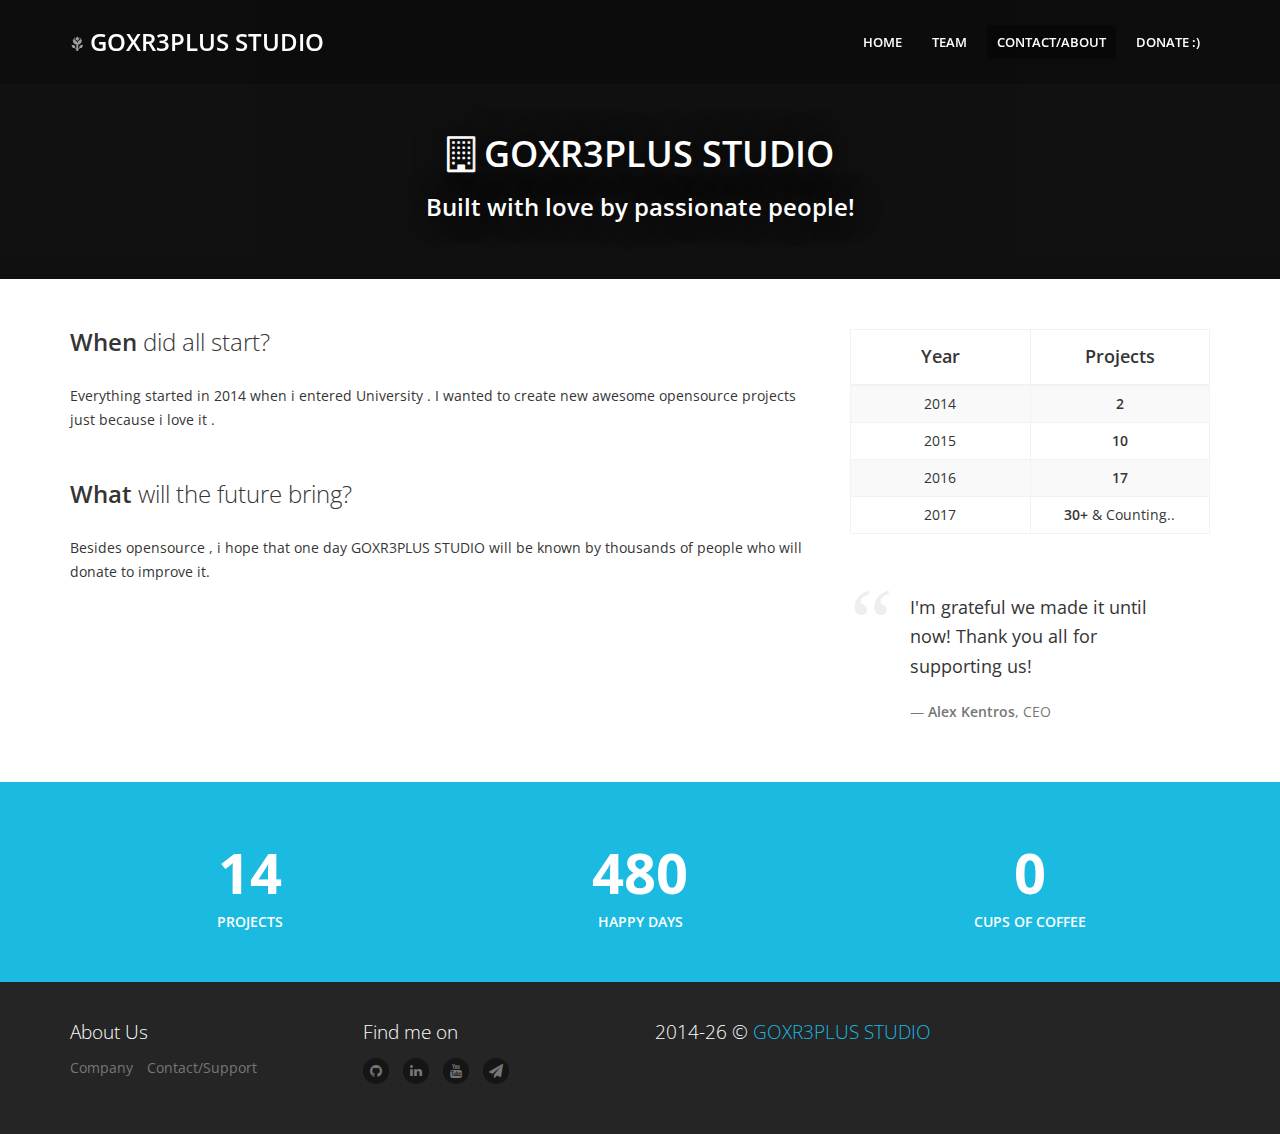
==== commit f46ce4dd: "Typo fix on about.html" ====
--- a/about.html
+++ b/about.html
@@ -143,8 +143,8 @@
                                         <td><strong>17</strong></td>
                                     </tr>
                                     <tr>
-                                        <td>2014</td>
-                                        <td><strong>30</strong> &amp; Counting..</td>
+                                        <td>2017</td>
+                                        <td><strong>30+</strong> &amp; Counting..</td>
                                     </tr>
                                 </tbody>
                             </table>
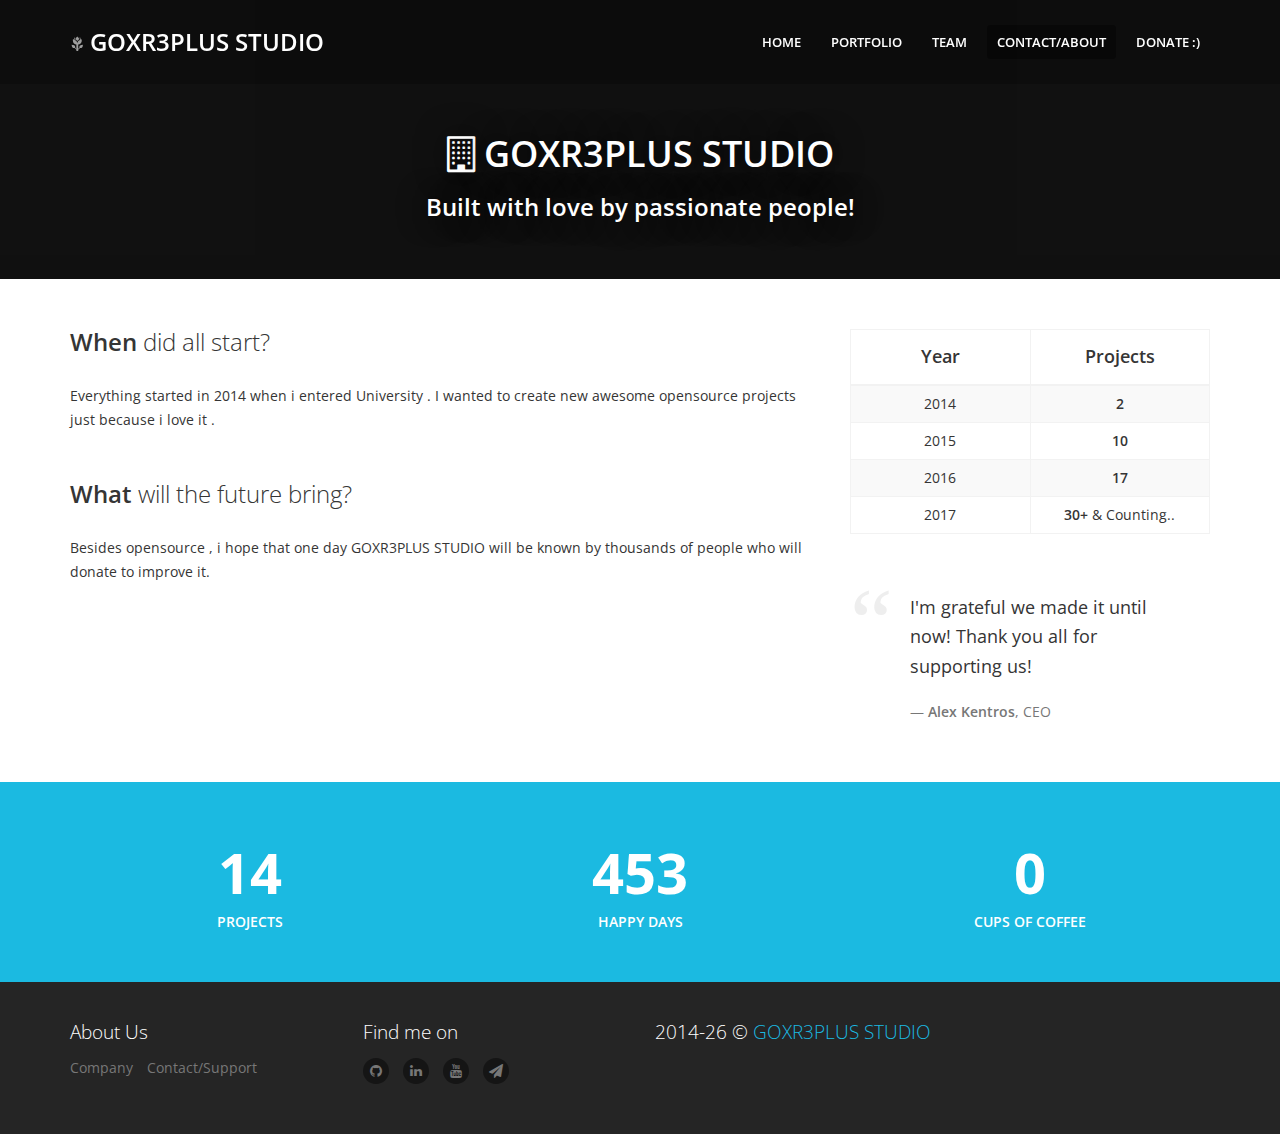
==== commit 44c5c174: "Added Portfolio Section" ====
--- a/about.html
+++ b/about.html
@@ -74,6 +74,9 @@
                             <a href="index.html">Home</a>
                         </li>
                         <li>
+                            <a href="portfolio_4.html">Portfolio</a>
+                        </li>
+                        <li>
                             <a href="team.html">Team</a>
                         </li>
                         <li class="active">
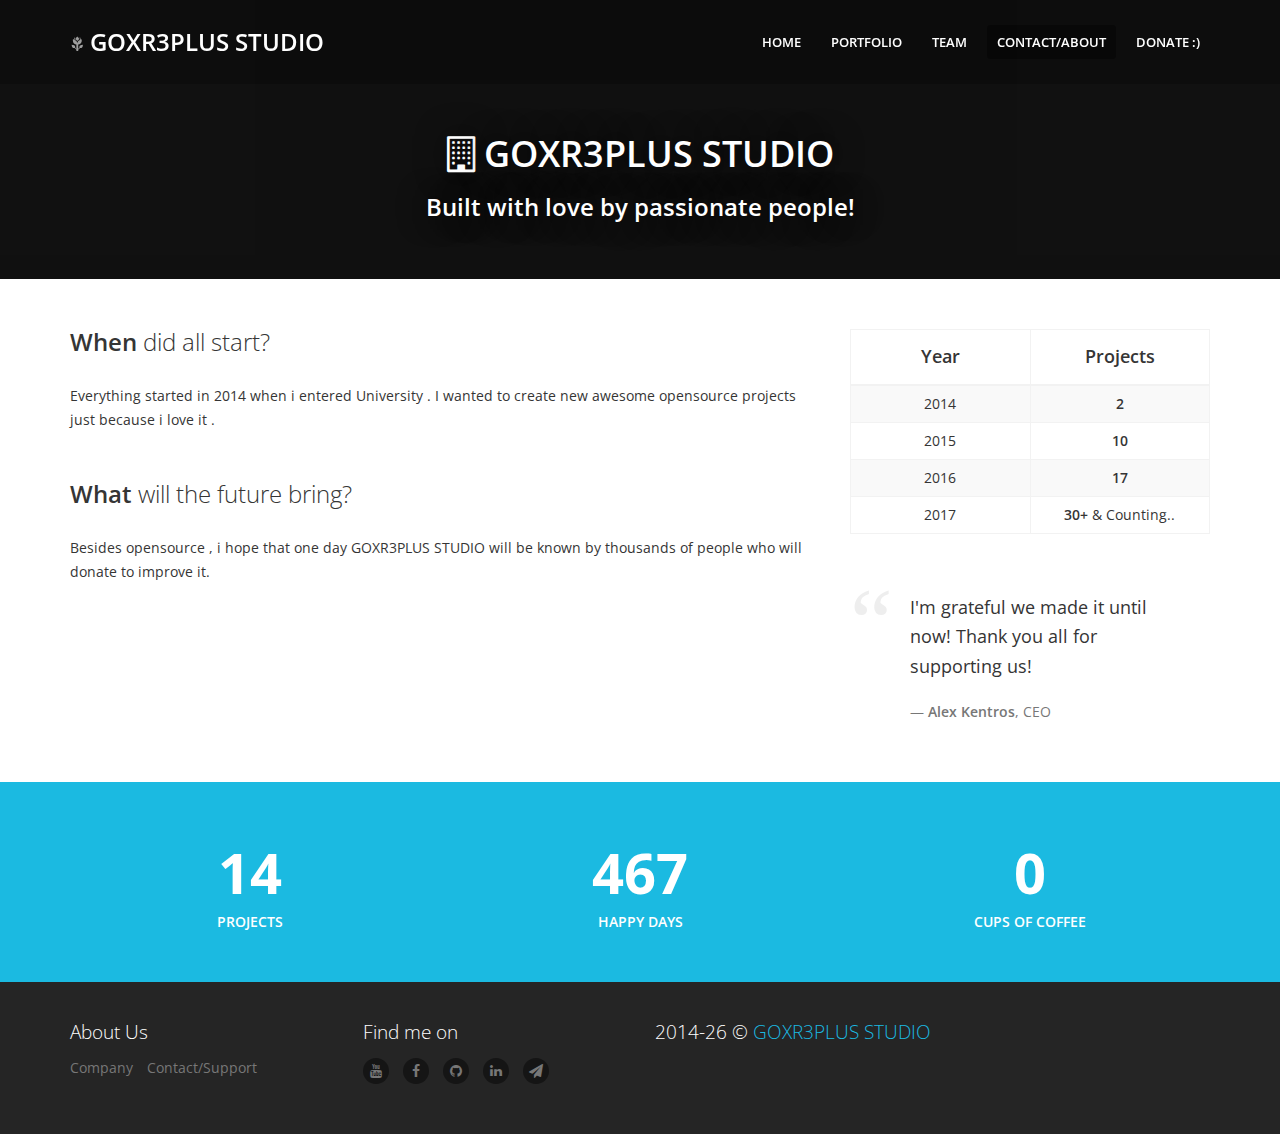
==== commit 700ca1d8: "Added Facebook links" ====
--- a/about.html
+++ b/about.html
@@ -210,9 +210,10 @@
                     <div class="col-sm-6 col-md-3">
                         <h4 class="footer-heading">Find me on</h4>
                         <ul class="footer-nav footer-nav-social list-inline">
+                            <li><a href="https://www.youtube.com/channel/UCj7qnP36Ye7gsiqvhA3eALw" target="_blank"><i class="fa fa-youtube"></i></a></li>
+                            <li><a href="https://www.facebook.com/Goxr3plusStudio/" target="_blank"><i class="fa fa-facebook"></i></a></li>
                             <li><a href="https://github.com/goxr3plus" target="_blank"><i class="fa fa-github"></i></a></li>
                             <li><a href="https://gr.linkedin.com/in/alexander-kentros-042807121" target="_blank"><i class="fa fa-linkedin"></i></a></li>
-                            <li><a href="https://www.youtube.com/channel/UCj7qnP36Ye7gsiqvhA3eALw" target="_blank"><i class="fa fa-youtube"></i></a></li>
                             <li><a href="goxr3plus@gmail.com" target="_blank"><i class="fa fa-send"></i></a></li>
                         </ul>
                     </div>
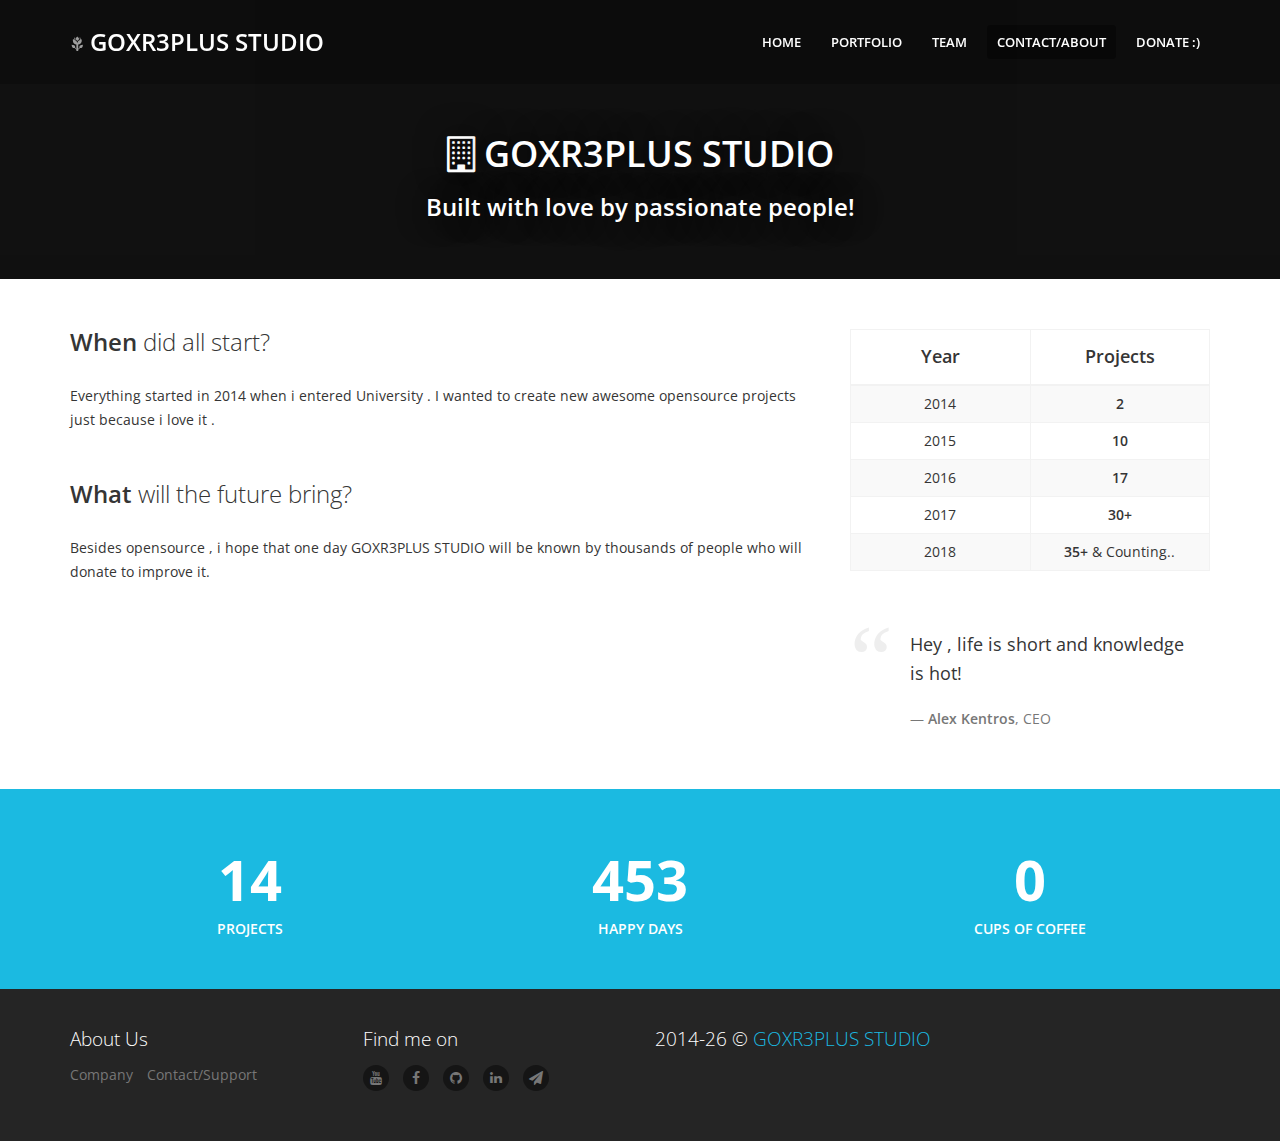
==== commit 675b1ea8: "Updated Site" ====
--- a/about.html
+++ b/about.html
@@ -147,14 +147,18 @@
                                     </tr>
                                     <tr>
                                         <td>2017</td>
-                                        <td><strong>30+</strong> &amp; Counting..</td>
+                                        <td><strong>30+</strong></td>
+                                    </tr>
+									<tr>
+                                        <td>2018</td>
+                                        <td><strong>35+</strong> &amp; Counting..</td>
                                     </tr>
                                 </tbody>
                             </table>
                         </div>
                         <div class="site-block">
                             <blockquote>
-                                <p>I'm grateful we made it until now! Thank you all for supporting us!</p>
+                                <p>Hey , life is short and knowledge is hot!</p>
                                 <footer><strong>Alex Kentros</strong>, CEO</footer>
                             </blockquote>
                         </div>
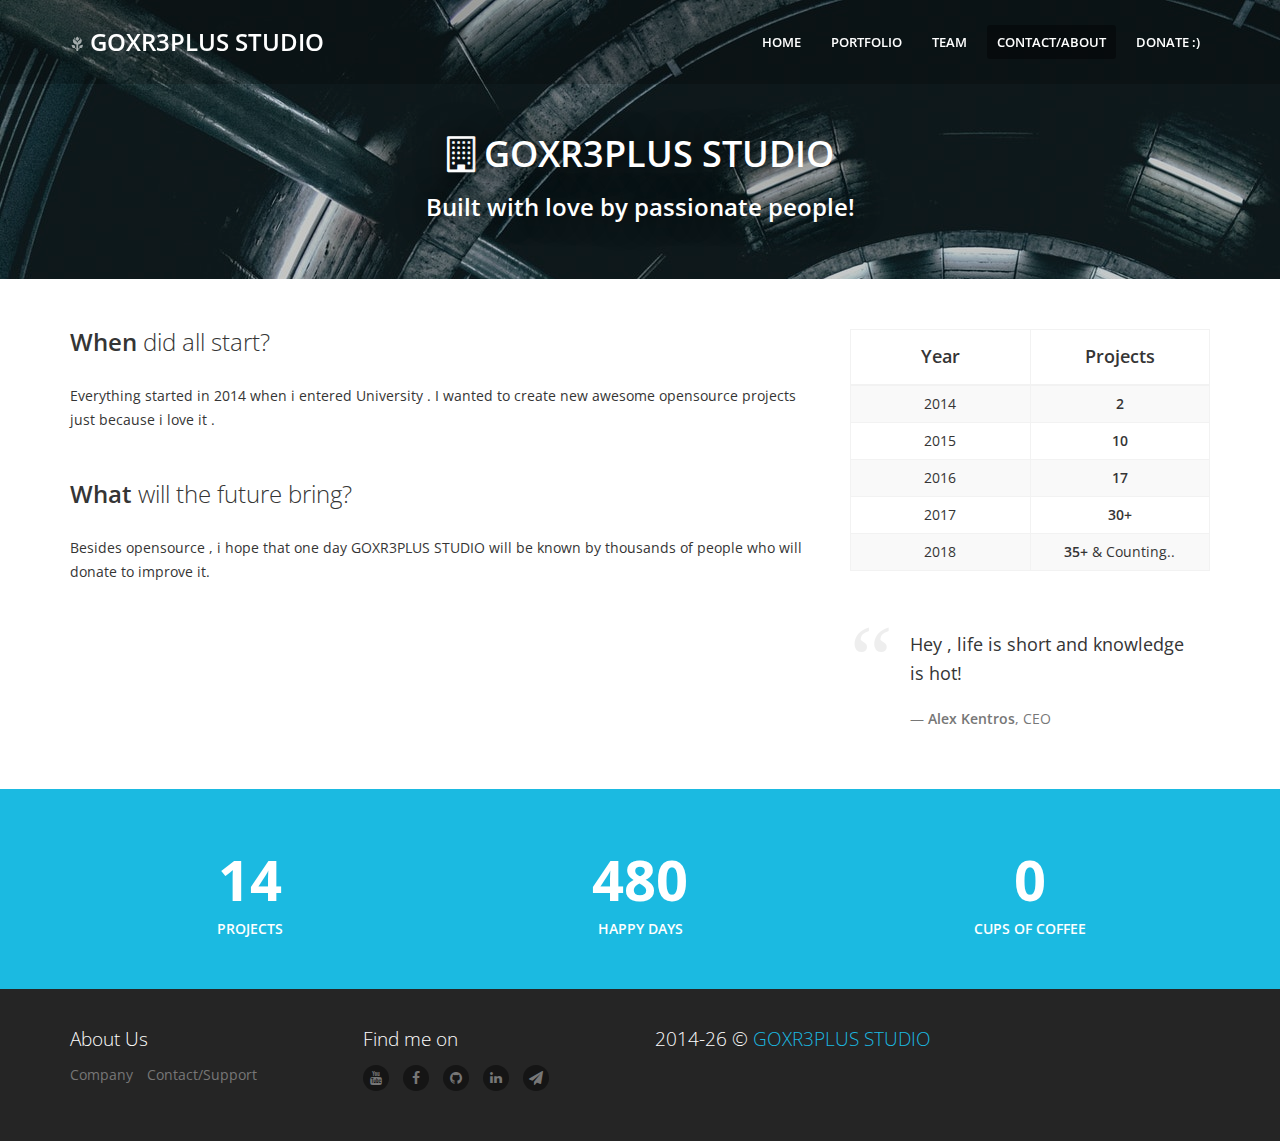
==== commit d026c441: "New Images" ====
--- a/about.html
+++ b/about.html
@@ -105,7 +105,10 @@
             <!-- END Intro -->
 
             <!-- Gmaps.js (initialized in js/pages/about.js), for more examples you can check out http://hpneo.github.io/gmaps/examples.html -->
-            <div id="gmap-top" class="media-map"></div>
+            <div  >
+              <img src="img/placeholders/parallax/photo1.jpg" alt="Italian Trulli">
+            </div>
+          <!--   <div id="gmap-top" class="media-map"></div> -->
         </div>
         <!-- END Media Container -->
 
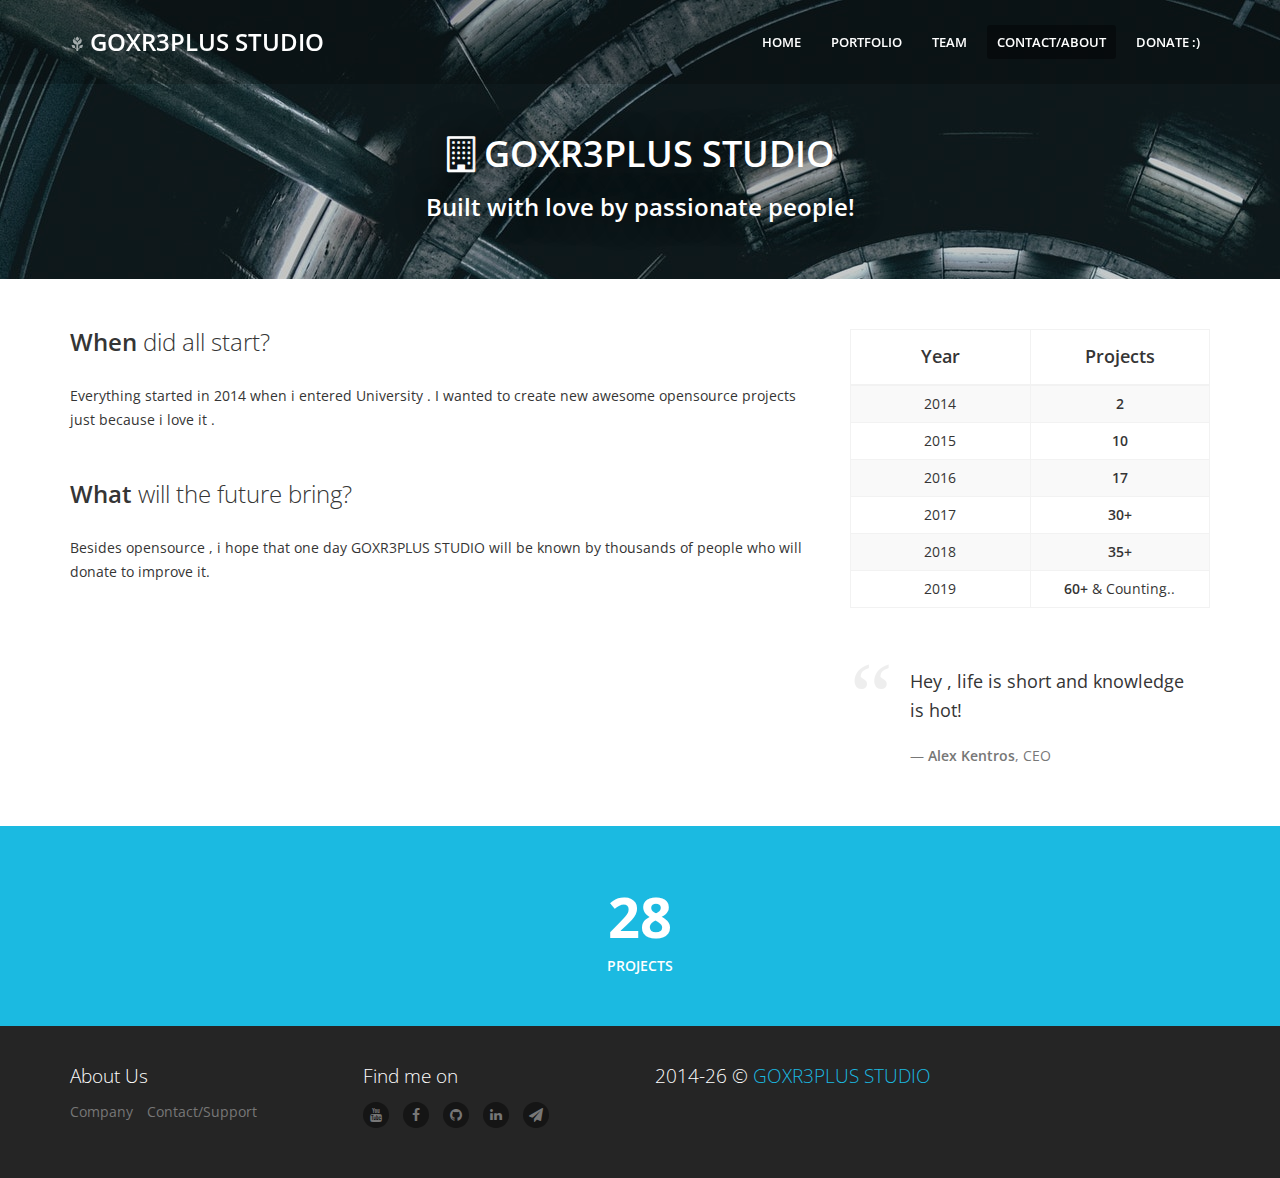
==== commit 5d6bc5cb: "Fixes" ====
--- a/about.html
+++ b/about.html
@@ -154,7 +154,11 @@
                                     </tr>
 									<tr>
                                         <td>2018</td>
-                                        <td><strong>35+</strong> &amp; Counting..</td>
+                                        <td><strong>35+</strong> </td>
+                                    </tr>
+                                    <tr>
+                                        <td>2019</td>
+                                        <td><strong>60+</strong> &amp; Counting..</td>
                                     </tr>
                                 </tbody>
                             </table>
@@ -177,13 +181,13 @@
                 <!-- Stats Row -->
                 <!-- CountTo (initialized in js/app.js), for more examples you can check out https://github.com/mhuggins/jquery-countTo -->
                 <div class="row" id="counters">
-                    <div class="col-sm-6 col-md-4">
+                    <div class="col-sm-6 col-md-12">
                         <div class="counter site-block">
-                            <span data-toggle="countTo" data-to="30" data-after="+"></span>
+                            <span data-toggle="countTo" data-to="60" data-after="+"></span>
                             <small>Projects</small>
                         </div>
                     </div>
-                    <div class="col-sm-6 col-md-4">
+                    <!-- <div class="col-sm-6 col-md-4">
                         <div class="counter site-block">
                             <span data-toggle="countTo" data-to="1000" data-after="+"></span>
                             <small>Happy Days</small>
@@ -194,7 +198,7 @@
                             <span data-toggle="countTo" data-to="0"></span>
                             <small>Cups of Coffee</small>
                         </div>
-                    </div>
+                    </div> -->
                 </div>
                 <!-- END Stats Row -->
             </div>
